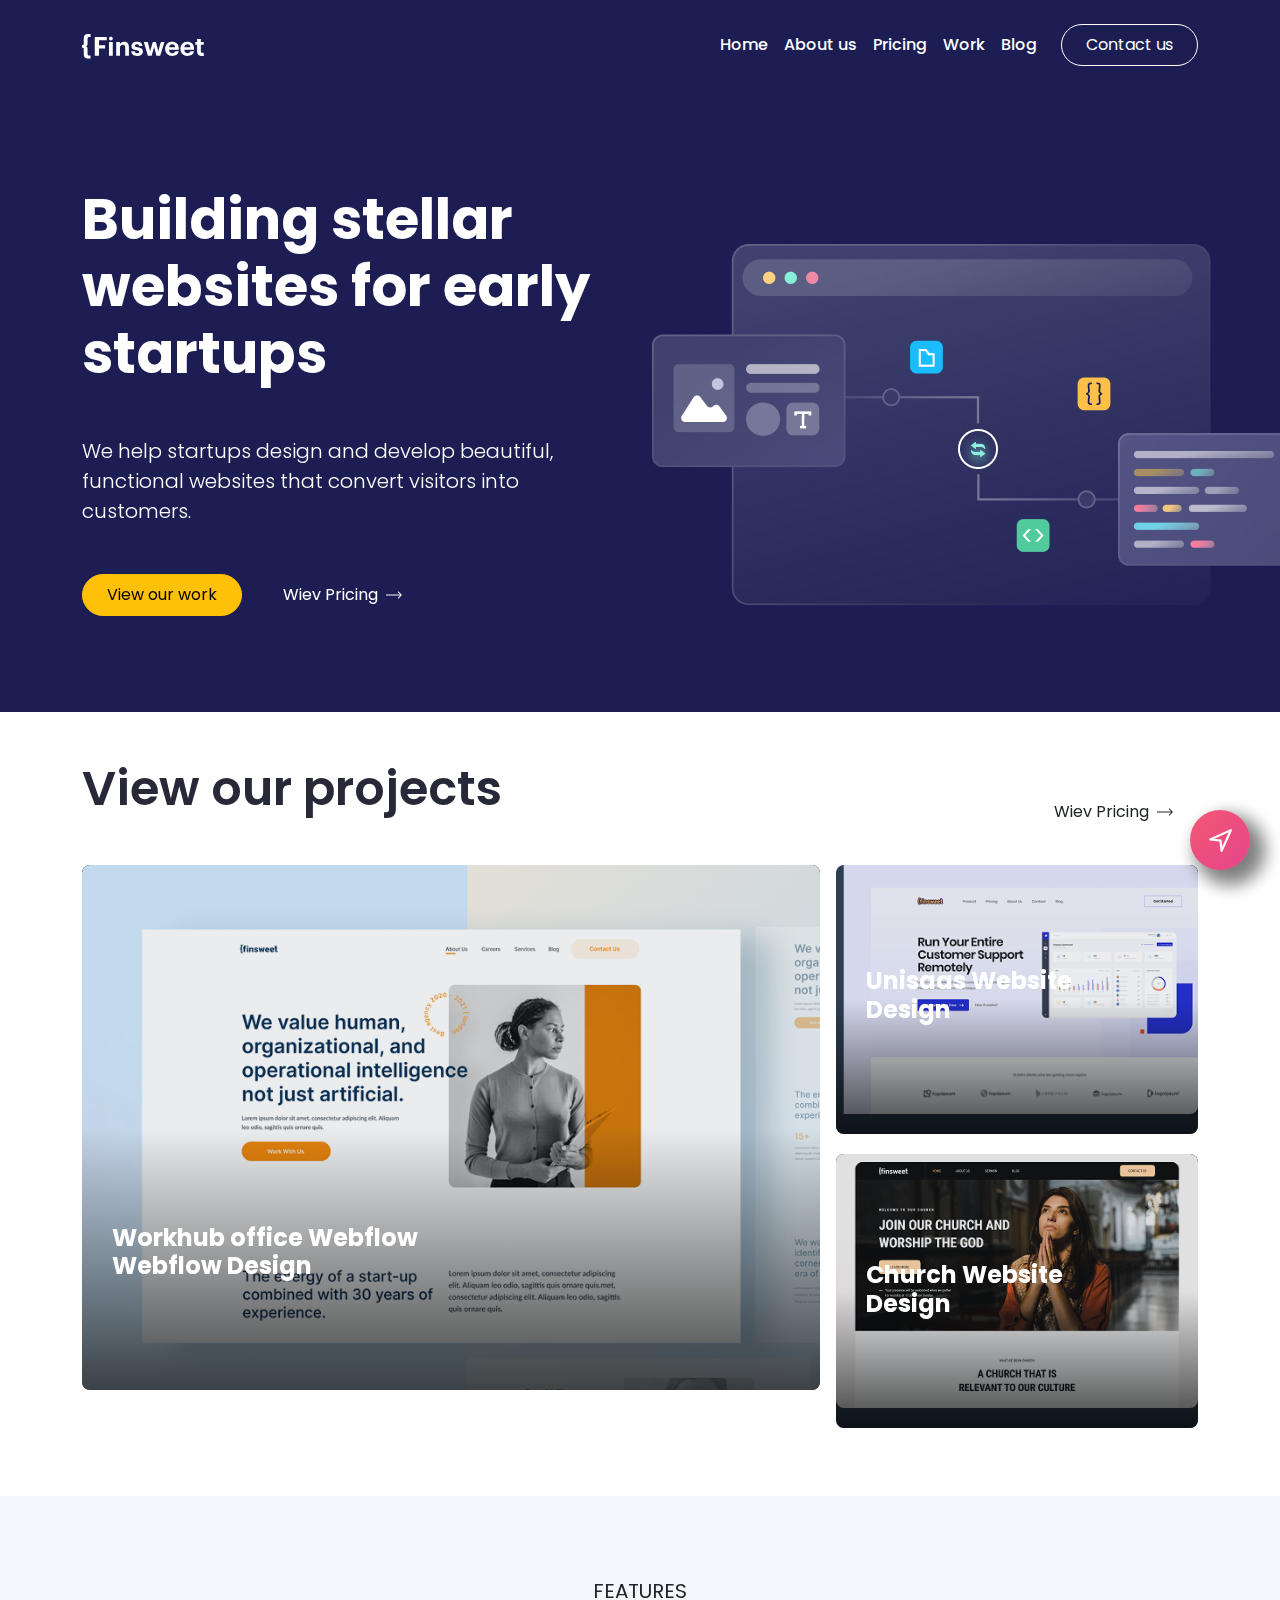
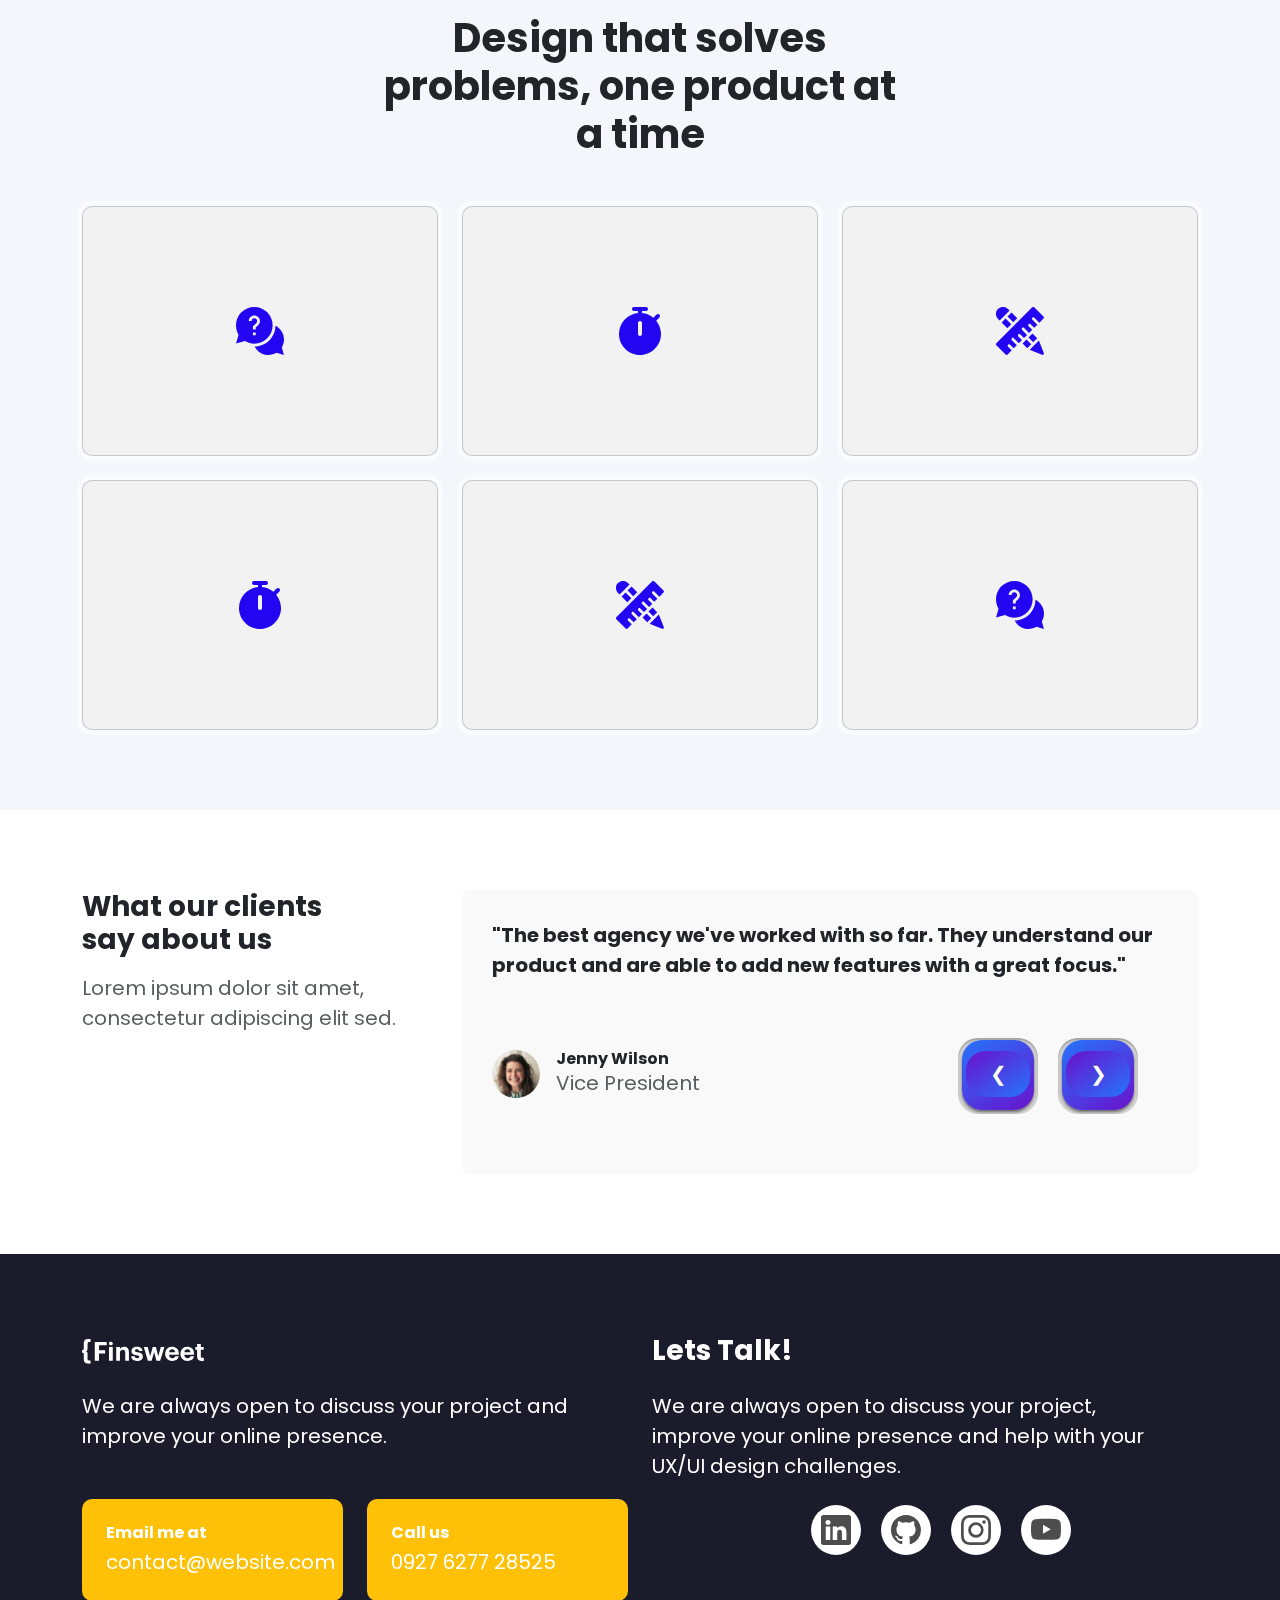
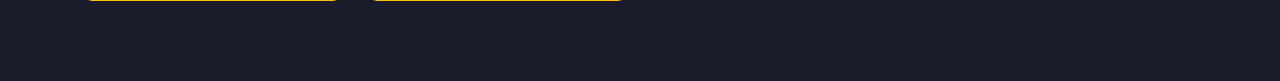
==== index.html @ ecbb64ad "bootstrap" ====
<!DOCTYPE html>
<html lang="en">

<head>
    <meta charset="UTF-8">
    <meta name="viewport" content="width=device-width, initial-scale=1.0">
    <title>Home</title>
    <link href="https://cdn.jsdelivr.net/npm/bootstrap@5.3.3/dist/css/bootstrap.min.css" rel="stylesheet"
        integrity="sha384-QWTKZyjpPEjISv5WaRU9OFeRpok6YctnYmDr5pNlyT2bRjXh0JMhjY6hW+ALEwIH" crossorigin="anonymous">
    <link rel="stylesheet" href="./css/style.css">

</head>

<body>

    <div id="loading">
        <div class="spider center">
            <div class="rope center">
                <div class="legs center">
                    <div class="boot-l"></div>
                    <div class="boot-r"></div>
                </div>
                <div class="costume center">
                    <div class="spider">
                        <div class="s1 center"></div>
                        <div class="s2 center"></div>
                        <div class="s3"></div>
                        <div class="s4"></div>
                    </div>
                    <div class="belt center"></div>
                    <div class="hand-r"></div>
                    <div class="hand-l"></div>
                    <div class="neck center"></div>
                    <div class="mask center">
                        <div class="eye-l"></div>
                        <div class="eye-r"></div>
                    </div>
                    <div class="cover center"></div>
                </div>
            </div>
        </div>
    </div>


    <div class="sticky-menu-container">
        <div class="inner-menu closed">
            <ul class="menu-list">
                <li class="menu-item">
                    <span class="item-icon">
                        <svg version="1.1" id="Layer_1" xmlns="http://www.w3.org/2000/svg"
                            xmlns:xlink="http://www.w3.org/1999/xlink" x="0px" y="0px" viewBox="0 0 92 92"
                            enable-background="new 0 0 92 92" xml:space="preserve">
                            <path id="XMLID_1160_" d="M46,27c-12.6,0-22.9,10.4-22.9,23.2c0,12.8,10.3,23.2,22.9,23.2s22.9-10.4,22.9-23.2
      C68.9,37.4,58.6,27,46,27z M46,65.5c-8.2,0-14.9-6.8-14.9-15.2S37.8,35,46,35s14.9,6.8,14.9,15.2S54.2,65.5,46,65.5z M57.1,51.2
      c-0.2,1.8-1.7,3-3.5,3c-0.2,0-0.3,0-0.5,0c-1.9-0.3-3.3-2-3-3.9c0.4-2.9-3-4.5-3.2-4.6c-1.7-0.8-2.5-2.9-1.7-4.6
      c0.8-1.7,2.8-2.5,4.6-1.8C53,40.7,58,44.7,57.1,51.2z M49.4,55.6c0.7,0.7,1.2,1.8,1.2,2.8c0,1-0.4,2.1-1.2,2.8
      c-0.8,0.7-1.8,1.2-2.8,1.2s-2.1-0.4-2.8-1.2c-0.7-0.8-1.2-1.8-1.2-2.8c0-1.1,0.4-2.1,1.2-2.8c0.8-0.8,1.8-1.2,2.8-1.2
      S48.7,54.8,49.4,55.6z M88,26H72.6l-4.3-16c-0.5-1.7-2.1-3-3.9-3H27.5c-1.8,0-3.4,1.3-3.9,3l-4.3,16H4c-2.2,0-4,1.7-4,3.9V81
      c0,2.2,1.8,4,4,4h84c2.2,0,4-1.8,4-4V29.9C92,27.7,90.2,26,88,26z M84,77H8V34h14.4c1.8,0,3.4-1.3,3.9-3l4.3-16h30.8l4.3,16
      c0.5,1.7,2.1,3,3.9,3H84V77z" />
                        </svg>
                    </span>
                    <span class="item-text">photo</span>
                </li>
                <li class="menu-item">
                    <span class="item-icon">
                        <svg version="1.1" id="Layer_1" xmlns="http://www.w3.org/2000/svg"
                            xmlns:xlink="http://www.w3.org/1999/xlink" x="0px" y="0px" width="92px" height="92px"
                            viewBox="0 0 92 92" enable-background="new 0 0 92 92" xml:space="preserve">
                            <path id="XMLID_1960_" d="M76,2H16c-2.2,0-4,1.8-4,4v80c0,2.2,1.8,4,4,4h60c2.2,0,4-1.8,4-4V6C80,3.8,78.2,2,76,2z M72,82H20V10h52
      V82z M28.5,65c0-2.2,1.8-4,4-4h27c2.2,0,4,1.8,4,4s-1.8,4-4,4h-27C30.3,69,28.5,67.2,28.5,65z M29.1,46c0-2.2,1.8-4,4-4h26.3
      c2.2,0,4,1.8,4,4s-1.8,4-4,4H33.1C30.9,50,29.1,48.2,29.1,46z M29.1,27c0-2.2,1.8-4,4-4h26.3c2.2,0,4,1.8,4,4s-1.8,4-4,4H33.1
      C30.9,31,29.1,29.2,29.1,27z" />
                        </svg>
                    </span>
                    <span class="item-text">files</span>
                </li>
                <li class="menu-item">
                    <span class="item-icon"><svg version="1.1" id="Layer_1" xmlns="http://www.w3.org/2000/svg"
                            xmlns:xlink="http://www.w3.org/1999/xlink" x="0px" y="0px" width="92px" height="92px"
                            viewBox="0 0 92 92" enable-background="new 0 0 92 92" xml:space="preserve">
                            <path id="XMLID_57_" d="M68.3,88c0,2.2-1.8,4-4.1,4H27.6c-2.3,0-4.1-1.8-4.1-4s1.8-4,4.1-4h14.8l0-6.8c0-1.9,1.6-3.5,3.6-3.5
      c2,0,3.6,1.6,3.6,3.5l0,6.8h14.7C66.5,84,68.3,85.8,68.3,88z M67.4,29C67.4,29,67.4,29,67.4,29c-2,0-3.6,1.6-3.6,3.5l0,26
      c0,1.5-0.6,2.9-1.6,3.9c-1,1-2.3,1.6-3.7,1.6c0,0,0,0,0,0l-25,0c-1.4,0-2.7-0.6-3.7-1.6c-1-1.1-1.6-2.4-1.6-3.9l0-26
      c0-1.9-1.6-3.5-3.6-3.5c0,0,0,0,0,0c-2,0-3.6,1.6-3.6,3.5l0,26c0,3.3,1.3,6.5,3.6,8.8c2.4,2.4,5.5,3.7,8.9,3.7l25,0c0,0,0,0,0,0
      c3.4,0,6.5-1.3,8.9-3.7c2.3-2.4,3.6-5.5,3.6-8.8l0-26C71,30.6,69.4,29,67.4,29z M35.2,56.3c-1.4-1.7-2.2-3.7-2.2-5.7l0-41.7
      c0-2,0.8-4.1,2.3-5.8C36.9,1.1,39,0,41.1,0c0,0,0,0,0,0h9.7C55.4,0,59,4.8,59,8.8l0,41.6c0,4-3.6,8.6-8.1,8.6c0,0,0,0,0,0l-9.7,0.2
      C39,59.2,36.8,58.2,35.2,56.3z M41.1,50.6c0,0.2,0.3,0.6,0.5,0.8l8.7,0c0.2-0.2,0.5-0.6,0.5-0.9l0-41.7c0-0.2-0.3-0.6-0.5-0.8
      l-8.7,0c-0.2,0.2-0.5,0.7-0.5,0.9L41.1,50.6z" />
                        </svg>

                    </span>
                    <span class="item-text">record</span>
                </li>
                <li class="menu-item">
                    <span class="item-icon">
                        <svg version="1.1" id="Layer_1" xmlns="http://www.w3.org/2000/svg"
                            xmlns:xlink="http://www.w3.org/1999/xlink" x="0px" y="0px" width="92px" height="92px"
                            viewBox="0 0 92 92" enable-background="new 0 0 92 92" xml:space="preserve">
                            <path id="XMLID_1284_" d="M88,6H4c-2.2,0-4,1.8-4,4v51.1C0,63.3,1.8,65,4,65h47v17c0,1.7,1.3,3.2,2.8,3.8c0.5,0.2,1,0.2,1.5,0.2
      c1.2,0,2.3-0.5,3.1-1.4L75,65h13c2.2,0,4-1.7,4-3.9V10C92,7.8,90.2,6,88,6z M84,57H73.2c-1.2,0-2.5,0.6-3.3,1.4L59,71.1v-10
      c0-2.2-1.4-4.1-3.6-4.1H8V14h76V57z M18.6,28c0-2.2,1.8-4,4-4h29c2.2,0,4,1.8,4,4s-1.8,4-4,4h-29C20.4,32,18.6,30.2,18.6,28z
       M62.5,31.1c-0.7-0.7-1.2-1.8-1.2-2.8c0-1.1,0.4-2.1,1.2-2.8c0.8-0.8,1.8-1.2,2.8-1.2c1.1,0,2.1,0.4,2.8,1.2
      c0.7,0.7,1.2,1.8,1.2,2.8c0,1.1-0.4,2.1-1.2,2.8c-0.8,0.8-1.8,1.2-2.8,1.2C64.3,32.2,63.3,31.8,62.5,31.1z" />
                        </svg>
                    </span>
                    <a style="text-decoration: none;" class="item-text" href="#back-top">Back top</a>
                </li>
            </ul>
        </div>
        <div class="outer-button">
            <div class="icon-container">
                <svg version="1.1" id="Layer_1" xmlns="http://www.w3.org/2000/svg"
                    xmlns:xlink="http://www.w3.org/1999/xlink" x="0px" y="0px" viewBox="0 0 92 92"
                    enable-background="new 0 0 92 92" xml:space="preserve" class="close-icon">
                    <path id="XMLID_732_" d="M70.7,64.3c1.8,1.8,1.8,4.6,0,6.4c-0.9,0.9-2,1.3-3.2,1.3c-1.2,0-2.3-0.4-3.2-1.3L46,52.4L27.7,70.7
      c-0.9,0.9-2,1.3-3.2,1.3s-2.3-0.4-3.2-1.3c-1.8-1.8-1.8-4.6,0-6.4L39.6,46L21.3,27.7c-1.8-1.8-1.8-4.6,0-6.4c1.8-1.8,4.6-1.8,6.4,0
      L46,39.6l18.3-18.3c1.8-1.8,4.6-1.8,6.4,0c1.8,1.8,1.8,4.6,0,6.4L52.4,46L70.7,64.3z" />
                </svg>
                <svg version="1.1" id="Layer_1" xmlns="http://www.w3.org/2000/svg"
                    xmlns:xlink="http://www.w3.org/1999/xlink" x="0px" y="0px" viewBox="0 0 92 92"
                    enable-background="new 0 0 92 92" xml:space="preserve" class="arrow-icon">
                    <path id="XMLID_507_" d="M49.9,88c-0.2,0-0.4,0-0.6-0.1c-1.8-0.3-3.2-1.7-3.3-3.5l-3.5-34.8L7.6,46.1c-1.8-0.2-3.3-1.6-3.5-3.3
      c-0.3-1.8,0.7-3.5,2.3-4.3l76-34.1c1.5-0.7,3.3-0.4,4.5,0.8c1.2,1.2,1.5,3,0.8,4.5l-34.1,76C52.9,87.1,51.4,88,49.9,88z M23.3,39.7
      L46.4,42c1.9,0.2,3.4,1.7,3.6,3.6l2.4,23.1L76,16L23.3,39.7z" />
                </svg>
            </div>
        </div>
    </div>




    <nav id="back-top" class="navbar navbar-expand-lg py-4" style="background-color: #1C1E53 !important;">
        <div class="container d-flex justify-content-between align-items-center">

            <a class="navbar-brand" href="#">
                <img src="./imgs/logo.svg" alt="">
            </a>


            <button class="navbar-toggler bg-white" type="button" data-bs-toggle="offcanvas"
                data-bs-target="#offcanvasNavbar" aria-controls="offcanvasNavbar">
                <span class="navbar-toggler-icon"></span>
            </button>


            <div class="collapse navbar-collapse justify-content-end align-items-center d-none d-lg-flex">
                <ul class="navbar-nav me-3 mb-2 mb-lg-0  fonts">
                    <li class="nav-item">
                        <a class="nav-link active text-white" aria-current="page" href="#">Home</a>
                    </li>
                    <li class="nav-item">
                        <a class="nav-link text-white " href="#">About us</a>

                    </li>
                    <li class="nav-item">
                        <a class="nav-link text-white" href="#">Pricing</a>
                    </li>
                    <li class="nav-item">
                        <a class="nav-link text-white" aria-disabled="true">Work</a>
                    </li>
                    <li class="nav-item">
                        <a class="nav-link text-white" aria-disabled="true">Blog</a>
                    </li>
                </ul>
                <button class="btn btn-outline-success px-4 py-2 text-white border-white" style="border-radius: 50px;"
                    type="button">Contact us</button>
            </div>
        </div>
    </nav>

    <div class="offcanvas offcanvas-start text-bg-dark" tabindex="-1" id="offcanvasNavbar"
        aria-labelledby="offcanvasNavbarLabel">
        <div class="offcanvas-header">
            <h5 class="offcanvas-title" id="offcanvasNavbarLabel">Menu</h5>
            <button type="button" class="btn-close btn-close-white" data-bs-dismiss="offcanvas"
                aria-label="Close"></button>
        </div>
        <div class="offcanvas-body">
            <ul class="navbar-nav justify-content-end flex-grow-1 pe-3">
                <li class="nav-item">
                    <a class="nav-link active text-white" aria-current="page" href="#">Home</a>
                </li>
                <li class="nav-item">
                    <a class="nav-link text-white" href="#">Link</a>
                </li>
                <li class="nav-item">
                    <a class="nav-link text-white" href="#">Dropdown</a>
                </li>
                <li class="nav-item">
                    <a class="nav-link text-white" aria-disabled="true">Disabled</a>
                </li>
            </ul>
            <button class="btn btn-outline-success mt-3 px-4 py-2 text-white border-white w-100"
                style="border-radius: 50px;" type="button">Contact us</button>
        </div>
    </div>


    <section class="bg-dark-custom text-white py-5 back ">
        <div class="container py-5">
            <div class="row align-items-center flex-wrap  ">
                <div class="col-lg-6">
                    <h1 class="display-4 fw-bold mb-5 ">Building stellar websites for early startups</h1>
                    <p class="lead mb-5">We help startups design and develop beautiful, functional websites that convert
                        visitors into customers.</p>
                    <div class="d-flex gap-3">
                        <button class="btn btn-warning px-4 py-2 rounded-pill ">View our work</button>
                        <button
                            class="btn text-white px-4 py-2 d-flex gap-2 rounded-pill icon-link icon-link-hover">Wiev
                            Pricing <img class="bi" src="./imgs/arrow.svg" alt=""></button>
                    </div>
                </div>
                <div class="col-lg-6 d-flex justify-content-end gy-5 d-sm-none d-md-inline res">
                    <img class="d-none d-sm-inline " src="./imgs/big.png" alt="">
                </div>

            </div>
        </div>
    </section>

    <section class="py-5">
        <div class="container">
            <div class="d-flex justify-content-between">

                <h2 class="mb-5 " style="font-size: 48px; font-weight: 600; color: #282938;">View our projects</h2>
                <button style="color: #282938;"" class=" btn text-dark px-4 py-1 d-flex gap-2 rounded-pill icon-link
                    icon-link-hover">Wiev
                    Pricing <img class="bi" src="./imgs/dark-arrow.svg" alt=""></button>
            </div>



            <div class="portfolio-container">
                <div>
                    <div class="d-flex">
                        <div class="hover-1 d-none d-sm-none d-xl-inline pe-3">
                            <div class="img-wrapper ">
                                <img style="max-width: 843px;" src="./imgs/h-1.png" alt="">
                                <div class="hover-content">
                                    <h3>Workhub office Webflow<br>Webflow Design</h3>
                                    <p>Euismod faucibus turpis eu gravida mi. Pellentesque et velit aliquam</p>
                                    <a href="#" class="view-link">View project</a>
                                </div>
                            </div>
                        </div>

                        <div class="hover-2">
                            <div class="img-wrapper">
                                <img src="./imgs/h-2.png" alt="">
                                <div class="hover-content">
                                    <h3>Unisaas Website<br>Design</h3>
                                    <p>Euismod faucibus turpis eu gravida mi.</p>
                                    <a href="#" class="view-link">View portfolio</a>
                                </div>
                            </div>

                            <div class="img-wrapper">
                                <img src="./imgs/h-3.png" alt="">
                                <div class="hover-content">
                                    <h3>Church Website<br>Design</h3>
                                    <p>Euismod faucibus turpis eu gravida mi.</p>
                                    <a href="#" class="view-link">View project</a>
                                </div>
                            </div>
                        </div>
                    </div>
                </div>
            </div>

        </div>
    </section>

    <section class="features-section">
        <div class="container">
            <div class="text-center mb-5">
                <p class="text-uppercase mb-2">Features</p>
                <h2 class="display-6 fw-bold mb-4">Design that solves<br>problems, one product at<br>a time</h2>
            </div>

            <div class="row g-4 ">

                <div class="col-md-4">
                    <div class="card">
                        <img src="./imgs/message.svg" alt="">

                        <div class="card__content">
                            <p class="card__title">Use Clients First</p>
                            <p class="card__description">Euismod faucibus turpis eu gravida mi. Pellentesque et velit
                                aliquam sed faucib turpis eu gravida mi. Pellentesque et
                                velit aliquam sed mi.</p>
                        </div>
                    </div>

                </div>

                <div class="col-md-4">
                    <div class="card">
                        <img src="./imgs/clock.svg" alt="">

                        <div class="card__content">
                            <p class="card__title">Use Clients First</p>
                            <p class="card__description">Euismod faucibus turpis eu gravida mi. Pellentesque et velit
                                aliquam sed faucib turpis eu gravida mi. Pellentesque et
                                velit aliquam sed mi.</p>
                        </div>
                    </div>
                </div>

                <div class="col-md-4">
                    <div class="card">
                        <img src="./imgs/pen.svg" alt="">

                        <div class="card__content">
                            <p class="card__title">Use Clients First</p>
                            <p class="card__description">Euismod faucibus turpis eu gravida mi. Pellentesque et velit
                                aliquam sed faucib turpis eu gravida mi. Pellentesque et
                                velit aliquam sed mi.</p>
                        </div>
                    </div>
                </div>

                <div class="col-md-4">
                    <div class="card">
                        <img src="./imgs/clock.svg" alt="">

                        <div class="card__content">
                            <p class="card__title">Use Clients First</p>
                            <p class="card__description">Euismod faucibus turpis eu gravida mi. Pellentesque et velit
                                aliquam sed faucib turpis eu gravida mi. Pellentesque et
                                velit aliquam sed mi.</p>
                        </div>
                    </div>
                </div>

                <div class="col-md-4">
                    <div class="card">
                        <img src="./imgs/pen.svg" alt="">

                        <div class="card__content">
                            <p class="card__title">Use Clients First</p>
                            <p class="card__description">Euismod faucibus turpis eu gravida mi. Pellentesque et velit
                                aliquam sed faucib turpis eu gravida mi. Pellentesque et
                                velit aliquam sed mi.</p>
                        </div>
                    </div>
                </div>

                <div class="col-md-4">
                    <div class="card">
                        <img src="./imgs/message.svg" alt="">

                        <div class="card__content">
                            <p class="card__title">Use Clients First</p>
                            <p class="card__description">Euismod faucibus turpis eu gravida mi. Pellentesque et velit
                                aliquam sed faucib turpis eu gravida mi. Pellentesque et
                                velit aliquam sed mi.</p>
                        </div>
                    </div>
                </div>
            </div>
        </div>
    </section>

    <section class="testimonial-section">
        <div class="container">
            <div class="row">
                <div class="col-lg-4">
                    <h3 class="fw-bold mb-3">What our clients<br>say about us</h3>
                    <p class="text-muted">Lorem ipsum dolor sit amet, consectetur adipiscing elit sed.</p>
                </div>

                <div class="col-lg-8">
                    <div class="testimonial-card">
                        <p class="fs-5 fw-bold mb-4">"The best agency we've worked with so far. They understand our
                            product
                            and are able to add new features with a great focus."</p>

                        <div class="d-flex justify-content-between align-items-center">
                            <div class="d-flex align-items-center">
                                <div class="avatar">
                                    <img src="./imgs/girl.svg" alt="Jenny Wilson" class="img-fluid">
                                </div>
                                <div>
                                    <h6 class="fw-bold mb-0">Jenny Wilson</h6>
                                    <p class="text-muted mb-0">Vice President</p>
                                </div>
                            </div>

                            <div class="button-container">
                                <button class="button-3d">
                                    <div class="button-top">
                                        <span class="material-icons">❮</span>
                                    </div>
                                    <div class="button-bottom"></div>
                                    <div class="button-base"></div>
                                </button>
                                <button class="button-3d">
                                    <div class="button-top">
                                        <span class="material-icons">❯</span>
                                    </div>
                                    <div class="button-bottom"></div>
                                    <div class="button-base"></div>
                                </button>
                            </div>

                            <!-- <div class="d-flex">
                                <div class="testimonial-nav me-2">
                                    <img style="transform: rotate(180deg);" src="./imgs/arrow.svg" alt="">
                                </div>
                                <div class="testimonial-nav">
                                    <img src="./imgs/arrow.svg" alt="">
                                </div>
                            </div> -->
                        </div>
                    </div>
                </div>
            </div>
        </div>
    </section>


    <footer class="footer-section">
        <div class="container">
            <div class="row">
                <div class="col-lg-6 mb-5 mb-lg-0">
                    <h3 class="fw-bold mb-4"><img src="./imgs/logo.svg" alt=""></h3>
                    <p class="mb-4">We are always open to discuss your project and<br>improve your online presence.</p>

                    <div class="row mt-5">
                        <div class="col-md-6 mb-4 mb-md-0 ">
                            <div class="p-4 bg-warning " style="border-radius: 10px;">
                                <h6 class="fw-bold mb-1">Email me at</h6>
                                <p class="mb-0">contact@website.com</p>
                            </div>
                        </div>
                        <div class="col-md-6">
                            <div class="p-4 bg-warning" style="border-radius: 10px;">
                                <h6 class="fw-bold mb-1">Call us</h6>
                                <p class="mb-0">0927 6277 28525</p>
                            </div>
                        </div>
                    </div>
                </div>

                <div class="col-lg-6">
                    <h3 class="fw-bold mb-4">Lets Talk!</h3>
                    <p class="mb-4">We are always open to discuss your project,<br>improve your online presence and help
                        with your<br>UX/UI design challenges.</p>


                    <!-- From Uiverse.io by wilsondesouza -->
                    <ul class="example-2">
                        <li class="icon-content">
                            <a href="https://linkedin.com/" aria-label="LinkedIn" data-social="linkedin">
                                <div class="filled"></div>
                                <svg xmlns="http://www.w3.org/2000/svg" width="16" height="16" fill="currentColor"
                                    class="bi bi-linkedin" viewBox="0 0 16 16" xml:space="preserve">
                                    <path
                                        d="M0 1.146C0 .513.526 0 1.175 0h13.65C15.474 0 16 .513 16 1.146v13.708c0 .633-.526 1.146-1.175 1.146H1.175C.526 16 0 15.487 0 14.854zm4.943 12.248V6.169H2.542v7.225zm-1.2-8.212c.837 0 1.358-.554 1.358-1.248-.015-.709-.52-1.248-1.342-1.248S2.4 3.226 2.4 3.934c0 .694.521 1.248 1.327 1.248zm4.908 8.212V9.359c0-.216.016-.432.08-.586.173-.431.568-.878 1.232-.878.869 0 1.216.662 1.216 1.634v3.865h2.401V9.25c0-2.22-1.184-3.252-2.764-3.252-1.274 0-1.845.7-2.165 1.193v.025h-.016l.016-.025V6.169h-2.4c.03.678 0 7.225 0 7.225z"
                                        fill="currentColor"></path>
                                </svg>
                            </a>
                            <div class="tooltip">LinkedIn</div>
                        </li>
                        <li class="icon-content">
                            <a href="https://www.github.com/" aria-label="GitHub" data-social="github">
                                <div class="filled"></div>
                                <svg xmlns="http://www.w3.org/2000/svg" width="16" height="16" fill="currentColor"
                                    class="bi bi-github" viewBox="0 0 16 16" xml:space="preserve">
                                    <path
                                        d="M8 0C3.58 0 0 3.58 0 8c0 3.54 2.29 6.53 5.47 7.59.4.07.55-.17.55-.38 0-.19-.01-.82-.01-1.49-2.01.37-2.53-.49-2.69-.94-.09-.23-.48-.94-.82-1.13-.28-.15-.68-.52-.01-.53.63-.01 1.08.58 1.23.82.72 1.21 1.87.87 2.33.66.07-.52.28-.87.51-1.07-1.78-.2-3.64-.89-3.64-3.95 0-.87.31-1.59.82-2.15-.08-.2-.36-1.02.08-2.12 0 0 .67-.21 2.2.82.64-.18 1.32-.27 2-.27s1.36.09 2 .27c1.53-1.04 2.2-.82 2.2-.82.44 1.1.16 1.92.08 2.12.51.56.82 1.27.82 2.15 0 3.07-1.87 3.75-3.65 3.95.29.25.54.73.54 1.48 0 1.07-.01 1.93-.01 2.2 0 .21.15.46.55.38A8.01 8.01 0 0 0 16 8c0-4.42-3.58-8-8-8"
                                        fill="currentColor"></path>
                                </svg>
                            </a>
                            <div class="tooltip">GitHub</div>
                        </li>
                        <li class="icon-content">
                            <a href="https://www.instagram.com/" aria-label="Instagram" data-social="instagram">
                                <div class="filled"></div>
                                <svg xmlns="http://www.w3.org/2000/svg" width="16" height="16" fill="currentColor"
                                    class="bi bi-instagram" viewBox="0 0 16 16" xml:space="preserve">
                                    <path
                                        d="M8 0C5.829 0 5.556.01 4.703.048 3.85.088 3.269.222 2.76.42a3.9 3.9 0 0 0-1.417.923A3.9 3.9 0 0 0 .42 2.76C.222 3.268.087 3.85.048 4.7.01 5.555 0 5.827 0 8.001c0 2.172.01 2.444.048 3.297.04.852.174 1.433.372 1.942.205.526.478.972.923 1.417.444.445.89.719 1.416.923.51.198 1.09.333 1.942.372C5.555 15.99 5.827 16 8 16s2.444-.01 3.298-.048c.851-.04 1.434-.174 1.943-.372a3.9 3.9 0 0 0 1.416-.923c.445-.445.718-.891.923-1.417.197-.509.332-1.09.372-1.942C15.99 10.445 16 10.173 16 8s-.01-2.445-.048-3.299c-.04-.851-.175-1.433-.372-1.941a3.9 3.9 0 0 0-.923-1.417A3.9 3.9 0 0 0 13.24.42c-.51-.198-1.092-.333-1.943-.372C10.443.01 10.172 0 7.998 0zm-.717 1.442h.718c2.136 0 2.389.007 3.232.046.78.035 1.204.166 1.486.275.373.145.64.319.92.599s.453.546.598.92c.11.281.24.705.275 1.485.039.843.047 1.096.047 3.231s-.008 2.389-.047 3.232c-.035.78-.166 1.203-.275 1.485a2.5 2.5 0 0 1-.599.919c-.28.28-.546.453-.92.598-.28.11-.704.24-1.485.276-.843.038-1.096.047-3.232.047s-2.39-.009-3.233-.047c-.78-.036-1.203-.166-1.485-.276a2.5 2.5 0 0 1-.92-.598 2.5 2.5 0 0 1-.6-.92c-.109-.281-.24-.705-.275-1.485-.038-.843-.046-1.096-.046-3.233s.008-2.388.046-3.231c.036-.78.166-1.204.276-1.486.145-.373.319-.64.599-.92s.546-.453.92-.598c.282-.11.705-.24 1.485-.276.738-.034 1.024-.044 2.515-.045zm4.988 1.328a.96.96 0 1 0 0 1.92.96.96 0 0 0 0-1.92m-4.27 1.122a4.109 4.109 0 1 0 0 8.217 4.109 4.109 0 0 0 0-8.217m0 1.441a2.667 2.667 0 1 1 0 5.334 2.667 2.667 0 0 1 0-5.334"
                                        fill="currentColor"></path>
                                </svg>
                            </a>
                            <div class="tooltip">Instagram</div>
                        </li>
                        <li class="icon-content">
                            <a href="https://youtube.com/" aria-label="Youtube" data-social="youtube">
                                <div class="filled"></div>
                                <svg xmlns="http://www.w3.org/2000/svg" width="16" height="16" fill="currentColor"
                                    class="bi bi-youtube" viewBox="0 0 16 16" xml:space="preserve">
                                    <path
                                        d="M8.051 1.999h.089c.822.003 4.987.033 6.11.335a2.01 2.01 0 0 1 1.415 1.42c.101.38.172.883.22 1.402l.01.104.022.26.008.104c.065.914.073 1.77.074 1.957v.075c-.001.194-.01 1.108-.082 2.06l-.008.105-.009.104c-.05.572-.124 1.14-.235 1.558a2.01 2.01 0 0 1-1.415 1.42c-1.16.312-5.569.334-6.18.335h-.142c-.309 0-1.587-.006-2.927-.052l-.17-.006-.087-.004-.171-.007-.171-.007c-1.11-.049-2.167-.128-2.654-.26a2.01 2.01 0 0 1-1.415-1.419c-.111-.417-.185-.986-.235-1.558L.09 9.82l-.008-.104A31 31 0 0 1 0 7.68v-.123c.002-.215.01-.958.064-1.778l.007-.103.003-.052.008-.104.022-.26.01-.104c.048-.519.119-1.023.22-1.402a2.01 2.01 0 0 1 1.415-1.42c.487-.13 1.544-.21 2.654-.26l.17-.007.172-.006.086-.003.171-.007A100 100 0 0 1 7.858 2zM6.4 5.209v4.818l4.157-2.408z"
                                        fill="currentColor"></path>
                                </svg>
                            </a>
                            <div class="tooltip">Youtube</div>
                        </li>
                    </ul>

                    <!-- <div class="d-flex mb-5">
                        <a href="#" class="social-icon">
                            <i class="bi bi-facebook"></i>
                        </a>
                        <a href="#" class="social-icon">
                            <i class="bi bi-twitter"></i>
                        </a>
                        <a href="#" class="social-icon">
                            <i class="bi bi-instagram"></i>
                        </a>
                        <a href="#" class="social-icon">
                            <i class="bi bi-linkedin"></i>
                        </a>
                    </div> -->

                </div>
            </div>
        </div>
    </footer>



    <script src="https://cdn.jsdelivr.net/npm/bootstrap@5.3.3/dist/js/bootstrap.bundle.min.js"
        integrity="sha384-YvpcrYf0tY3lHB60NNkmXc5s9fDVZLESaAA55NDzOxhy9GkcIdslK1eN7N6jIeHz"
        crossorigin="anonymous"></script>
    <script src="./js/script.js"></script>
</body>

</html>
---- css/style.css ----
@import url("https://fonts.googleapis.com/css2?family=Poppins:ital,wght@0,100;0,200;0,300;0,400;0,500;0,600;0,700;0,800;0,900;1,100;1,200;1,300;1,400;1,500;1,600;1,700;1,800;1,900&display=swap");

* {
  margin: 0;
  padding: 0;
}

*,
*::before,
*::after {
  box-sizing: border-box;
}
html,
body {
  font-family: "Poppins", sans-serif;
}
.fonts {
  font-weight: 500;
  font-size: 16px;
  color: #BBBBCB;
}

.back {
  background-color: #1c1e53 !important;
}
.res {
  max-width: 640px !important;
}

.features-section {
  background-color: #f4f6fc;
  padding: 80px 0;
}

.feature-card {
  background-color: white;
  border-radius: 8px;
  padding: 32px;
  height: 100%;
  transition: all 0.3s ease;
}

.feature-card:hover {
  box-shadow: 0 10px 30px rgba(0, 0, 0, 0.1);
}

.feature-icon {
  width: 32px;
  height: 32px;
  display: flex;
  align-items: center;
  justify-content: center;
  border-radius: 50%;
  margin-bottom: 24px;
}

.icon-purple {
  background-color: #5d5fef;
  color: white;
}

.icon-blue {
  background-color: #2405f2;
  color: white;
}

.testimonial-section {
  padding: 80px 0;
}

.testimonial-card {
  padding: 40px 0;
}

.testimonial-nav {
  width: 48px;
  height: 48px;
  border-radius: 50%;
  background-color: #5d5fef;
  color: white;
  display: flex;
  align-items: center;
  justify-content: center;
  cursor: pointer;
}

.avatar {
  width: 48px;
  height: 48px;
  border-radius: 50%;
  overflow: hidden;
  margin-right: 16px;
}

.footer-section {
  background-color: #1b1c2b;
  color: white;
  padding: 80px 0;
}

.social-icon {
  width: 32px;
  height: 32px;
  border-radius: 50%;
  background-color: rgba(255, 255, 255, 0.1);
  display: flex;
  align-items: center;
  justify-content: center;
  margin-right: 8px;
}

.contact-btn {
  background-color: #FCD980;
  color: #1b1c2b;
  border: none;
  padding: 12px 24px;
  border-radius: 4px;
  font-weight: 500;
}

.email-input {
  background-color: transparent;
  border: 1px solid rgba(255, 255, 255, 0.3);
  color: white;
  padding: 12px 24px;
  border-radius: 4px;
  width: 100%;
}
:root {
  --primary: #5e3bee;
  --dark-bg: #232536;
}

.bg-primary-custom {
  background-color: var(--primary);
}

.bg-dark-custom {
  background-color: var(--dark-bg);
}

.text-primary-custom {
  color: var(--primary);
}

.btn-primary-custom {
  background-color: var(--primary);
  color: white;
  border: none;
  padding: 12px 24px;
  border-radius: 4px;
}

.btn-outline-primary-custom {
  background-color: transparent;
  color: var(--primary);
  border: 1px solid var(--primary);
  padding: 12px 24px;
  border-radius: 4px;
}

.project-card {
  height: 400px;
  background-size: cover;
  background-position: center;
  border-radius: 8px;
  position: relative;
  overflow: hidden;
}

.project-card .overlay {
  position: absolute;
  bottom: 0;
  left: 0;
  padding: 20px;
  color: white;
  background: linear-gradient(transparent, rgba(0, 0, 0, 0.8));
  width: 100%;
}

.stat-card {
  border: 1px solid #e0e0e0;
  border-radius: 8px;
  padding: 20px;
}

.testimonial-card {
  background-color: #f9f9f9;
  border-radius: 8px;
  padding: 30px;
}

.hover-1 img,
.hover-2 img {
  width: 100%;
  border-radius: 8px;
  position: relative;
  transition: all 0.3s ease;
}

.hover-2 img {
  margin-bottom: 20px;
}

.hover-1,
.hover-2 {
  position: relative;
}

.img-wrapper {
  position: relative;
  overflow: hidden;
  border-radius: 8px;
  margin-bottom: 20px;
  background-color: #2c3e50;
}

.img-wrapper img {
  transition: all 0.5s ease;
  opacity: 0.9;
}

.hover-content {
  position: absolute;
  bottom: 0;
  left: 0;
  padding: 30px;
  color: white;
  z-index: 2;
  width: 100%;
}

.hover-content h3 {
  font-size: 24px;
  font-weight: 700;
  margin-bottom: 10px;
}

.hover-content p {
  font-size: 16px;
  margin-bottom: 15px;
  opacity: 0;
  transform: translateY(20px);
  transition: all 0.3s ease;
}

.view-link {
  color: #ffc107;
  text-decoration: none;
  font-weight: 600;
  opacity: 0;
  transform: translateY(20px);
  transition: all 0.3s ease 0.1s;
  display: inline-block;
}

.view-link:hover {
  color: white;
}

.view-link::after {
  content: " →";
  transition: all 0.3s ease;
}

.view-link:hover::after {
  margin-left: 5px;
}

.img-wrapper:hover img {
  transform: scale(1.05);
  opacity: 0.7;
}

.img-wrapper:hover .hover-content p,
.img-wrapper:hover .view-link {
  opacity: 1;
  transform: translateY(0);
}

.img-wrapper::after {
  content: "";
  position: absolute;
  bottom: 0;
  left: 0;
  width: 100%;
  height: 50%;
  background: linear-gradient(to top, rgba(0, 0, 0, 0.7), transparent);
  z-index: 1;
}

.card {
  position: relative;
  max-width: 400px;
  height: 250px;
  background-color: #f2f2f2;
  border-radius: 10px;
  display: flex;
  align-items: center;
  justify-content: center;
  overflow: hidden;
  perspective: 1000px;
  box-shadow: 0 0 0 5px #ffffff80;
  transition: all 0.6s cubic-bezier(0.175, 0.885, 0.32, 1.275);
}

.card img {
  width: 48px;
  fill: #333;
  transition: all 0.6s cubic-bezier(0.175, 0.885, 0.32, 1.275);
}

.card:hover {
  transform: scale(1.05);
  box-shadow: 0 10px 30px rgba(0, 0, 0, 0.1);
}

.card__content {
  position: absolute;
  top: 0;
  left: 0;
  width: 100%;
  height: 100%;
  padding: 20px;
  box-sizing: border-box;
  background-color: #f2f2f2;
  transform: rotateX(-90deg);
  transform-origin: bottom;
  transition: all 0.6s cubic-bezier(0.175, 0.885, 0.32, 1.275);
}

.card:hover .card__content {
  transform: rotateX(0deg);
}

.card__title {
  margin: 0;
  font-size: 24px;
  color: #282938;
  font-weight: 700;
}

.card:hover img {
  scale: 0;
}

.card__description {
  margin: 10px 0 0;
  font-size: 16px;
  color: #282938;
}


.button-container {
  display: flex;
  justify-content: center;
  margin: 20px;
}

.button-3d {
  -webkit-appearance: none;
  appearance: none;
  position: relative;
  border-width: 0;
  padding: 0 8px;
  min-width: 4em;
  min-height: 4em;
  box-sizing: border-box;
  background: transparent;
  font: inherit;
  cursor: pointer;
  margin: 10px;
  border-radius: 20px;
}

.button-top {
  display: flex;
  align-items: center;
  justify-content: center;
  position: relative;
  z-index: 2;
  padding: 8px 16px;
  transform: translateY(0);
  color: #fff;
  background-image: linear-gradient(145deg, #6a11cb, #2575fc);
  text-shadow: 0 -1px rgba(0, 0, 0, 0.25);
  border-radius: 20px;
  transition: transform 0.3s, border-radius 0.3s, background 10s;
}

.button-3d:active .button-top {
  border-radius: 10px 10px 8px 8px / 8px;
  transform: translateY(2px);
  background-image: linear-gradient(145deg, #2575fc, #6a11cb);
}

.button-bottom {
  position: absolute;
  z-index: 1;
  bottom: 4px;
  left: 4px;
  border-radius: 20px;
  padding-top: 6px;
  width: calc(100% - 8px);
  height: calc(100% - 10px);
  background-image: linear-gradient(145deg, #2575fc, #6a11cb);
  box-shadow: 0px 2px 3px 0px rgba(0, 0, 0, 0.5);
  transition: border-radius 0.2s, padding-top 0.2s;
}

.button-base {
  position: absolute;
  z-index: 0;
  top: 4px;
  left: 0;
  border-radius: 20px;
  width: 100%;
  height: calc(100% - 4px);
  background-color: rgba(0, 0, 0, 0.15);
  box-shadow: 0 1px 1px 0 rgba(255, 255, 255, 0.75),
    inset 0 2px 2px rgba(0, 0, 0, 0.25);
  transition: border-radius 0.2s, padding-top 0.2s;
}

.button-3d:active .button-bottom {
  border-radius: 10px 10px 8px 8px / 8px;
  padding-top: 0;
}

.button-3d:active .button-base {
  border-radius: 10px 10px 8px 8px / 8px;
}

ul {
  list-style: none;
}

.example-2 {
  display: flex;
  justify-content: center;
  align-items: center;
}
.example-2 .icon-content {
  margin: 0 10px;
  position: relative;
}
.example-2 .icon-content .tooltip {
  position: absolute;
  top: -30px;
  left: 50%;
  transform: translateX(-50%);
  color: #fff;
  padding: 6px 10px;
  border-radius: 5px;
  opacity: 0;
  visibility: hidden;
  font-size: 14px;
  transition: all 0.3s ease;
}
.example-2 .icon-content:hover .tooltip {
  opacity: 1;
  visibility: visible;
  top: -50px;
}
.example-2 .icon-content a {
  position: relative;
  overflow: hidden;
  display: flex;
  justify-content: center;
  align-items: center;
  width: 50px;
  height: 50px;
  border-radius: 50%;
  color: #4d4d4d;
  background-color: #fff;
  transition: all 0.3s ease-in-out;
}
.example-2 .icon-content a:hover {
  box-shadow: 3px 2px 45px 0px rgb(0 0 0 / 12%);
}
.example-2 .icon-content a svg {
  position: relative;
  z-index: 1;
  width: 30px;
  height: 30px;
}
.example-2 .icon-content a:hover {
  color: white;
}
.example-2 .icon-content a .filled {
  position: absolute;
  top: auto;
  bottom: 0;
  left: 0;
  width: 100%;
  height: 0;
  background-color: #000;
  transition: all 0.3s ease-in-out;
}
.example-2 .icon-content a:hover .filled {
  height: 100%;
}

.example-2 .icon-content a[data-social="linkedin"] .filled,
.example-2 .icon-content a[data-social="linkedin"] ~ .tooltip {
  background-color: #0274b3;
}

.example-2 .icon-content a[data-social="github"] .filled,
.example-2 .icon-content a[data-social="github"] ~ .tooltip {
  background-color: #24262a;
}
.example-2 .icon-content a[data-social="instagram"] .filled,
.example-2 .icon-content a[data-social="instagram"] ~ .tooltip {
  background: linear-gradient(
    45deg,
    #405de6,
    #5b51db,
    #b33ab4,
    #c135b4,
    #e1306c,
    #fd1f1f
  );
}
.example-2 .icon-content a[data-social="youtube"] .filled,
.example-2 .icon-content a[data-social="youtube"] ~ .tooltip {
  background-color: #ff0000;
}

#loading {
  position: fixed;
  top: 0;
  left: 0;
  right: 0;
  bottom: 0;
  display: flex;
  align-items: center;
  justify-content: center;
  z-index: 9999999;
  background-color: rgb(171, 113, 247);
  transition: opacity 0.5s ease-in-out;
}

#loading.loading-none {
  opacity: 0;
  z-index: -1;
  transition: opacity 0.5s ease-in-out;
}

/* From Uiverse.io by TechByElijah */
.center {
  position: absolute;
  transform: translateX(-50%);
  left: 50%;
}

.spider {
  height: 31.25em;
  width: 21.87em;
  margin-top: -325px;
}

.rope {
  height: 13.62em;
  width: 0.15em;
  background-color: #ffffff;
  animation: swing 2s infinite;
}

@keyframes swing {
  50% {
    transform: translateY(-4em);
  }
}

.legs {
  height: 1.12em;
  width: 7.5em;
  background-color: transparent;
  box-shadow: 0 0 0 0.12em #140243, 0 0 0 1.06em #1b1676, 0 0 0 1.18em #140243;
  top: 12.5em;
  border-radius: 3.12em;
}

.boot-l,
.boot-r {
  height: 1.25em;
  width: 2.5em;
  background-color: #e32832;
  position: absolute;
  border: 0.12em solid #140243;
  bottom: 1.12em;
}

.boot-l {
  left: 1em;
}

.boot-r {
  transform: rotateY(180deg);
  left: 3.81em;
}

.boot-l:before,
.boot-r:before {
  content: "";
  position: absolute;
  width: 0;
  height: 0;
  border-bottom: 1.12em solid #140243;
  border-left: 1.18em solid transparent;
  bottom: 1.31em;
  left: 1.46em;
}

.boot-l:after,
.boot-r:after {
  content: "";
  position: absolute;
  width: 0;
  height: 0;
  border-bottom: 1.12em solid #e32832;
  border-left: 1em solid transparent;
  right: 0;
  top: -0.93em;
}

.costume {
  height: 6.25em;
  width: 5.62em;
  background: linear-gradient(
    to right,
    #1b1676 20%,
    #e32832 20%,
    #e32832 80%,
    #1b1676 80%
  );
  border: 0.12em solid #140243;
  top: 14.68em;
}

.spider {
  height: 1.87em;
  width: 0.93em;
  background-color: #140243;
  border-radius: 45%;
  position: absolute;
  transform: translate(-50%, -50%);
  top: calc(50% + 0.93em);
  left: 50%;
}

.s1,
.s3 {
  height: 7.5em;
  width: 2.5em;
  border-radius: 0 0 1.37em 1.37em;
  border-bottom: 0.12em solid #140243;
  position: absolute;
}

.s2,
.s4 {
  height: 7.5em;
  width: 3.12em;
  border-radius: 0 0 1.56em 1.56em;
  border-bottom: 0.12em solid #140243;
  position: absolute;
}

.s1,
.s2,
.s3,
.s4 {
  left: 50%;
}

.s1 {
  bottom: 1.43em;
}

.s2 {
  bottom: 0.93em;
}

.s3,
.s4 {
  transform: translateX(-50%) rotateX(180deg);
}

.s3 {
  top: 1.43em;
}

.s4 {
  top: 0.93em;
}

.belt {
  height: 0.43em;
  width: 5.87em;
  background-color: #e32832;
  border: 0.12em solid #140243;
  top: -0.12em;
}

.hand-r,
.hand-l {
  height: 8.12em;
  background: linear-gradient(
    #e32832 4.6em,
    #140243 4.6em,
    #140243 4.75em,
    #1b1676 4.75em,
    #1b1676 8.12em
  );
  width: 1.12em;
  border: 0.12em solid #140243;
  border-radius: 1.25em;
  position: absolute;
  transform-origin: bottom;
  bottom: -0.12em;
}

.hand-r {
  right: -0.75em;
  transform: rotate(-22deg);
}

.hand-l {
  left: -0.75em;
  transform: rotate(22deg);
}

.neck {
  height: 0.37em;
  width: 1.25em;
  background-color: #e32832;
  bottom: -0.62em;
  border: 0.12em solid #140243;
}

.mask {
  height: 4.65em;
  width: 4.06em;
  background-color: #e32832;
  border-radius: 50% 50% 50% 50% / 54% 54% 46% 46%;
  border: 0.12em solid #140243;
  top: 6.56em;
}

.eye-l,
.eye-r {
  height: 0.68em;
  width: 1.37em;
  background-color: #ffffff;
  border-radius: 1.37em 1.37em 0 0;
  border: 0.12em solid #140243;
  position: absolute;
  top: 2.1em;
}

.eye-l {
  left: 0.3em;
}

.eye-r {
  right: 0.3em;
}

.cover {
  height: 3.12em;
  width: 0.15em;
  background-color: #ffffff;
  bottom: 8.12em;
}

@media screen and (min-width: 600px) {
  .container {
    font-size: 20px;
  }
}


.fab-wrapper {
  z-index: 100;
  position: fixed;
  bottom: 3rem;
  right: 3rem;
}
.fab-checkbox {
  display: none;
}
.fab {
  position: absolute;
  bottom: -1rem;
  right: -1rem;
  width: 4rem;
  height: 4rem;
  background: blue;
  border-radius: 50%;
  background: #126ee2;
  box-shadow: 0px 5px 20px #81a4f1;
  transition: all 0.3s ease;
  z-index: 1;
  border-bottom-right-radius: 6px;
  border: 1px solid #0c50a7;
}

.fab:before {
  content: "";
  position: absolute;
  width: 100%;
  height: 100%;
  left: 0;
  top: 0;
  border-radius: 50%;
  background-color: rgba(255, 255, 255, 0.1);
}
.fab-checkbox:checked ~ .fab:before {
  width: 90%;
  height: 90%;
  left: 5%;
  top: 5%;
  background-color: rgba(255, 255, 255, 0.2);
}
.fab:hover {
  background: #2c87e8;
  box-shadow: 0px 5px 20px 5px #81a4f1;
}

.fab-dots {
  position: absolute;
  height: 8px;
  width: 8px;
  background-color: white;
  border-radius: 50%;
  top: 50%;
  transform: translateX(0%) translateY(-50%) rotate(0deg);
  opacity: 1;
  animation: blink 3s ease infinite;
  transition: all 0.3s ease;
}

.fab-dots-1 {
  left: 15px;
  animation-delay: 0s;
}
.fab-dots-2 {
  left: 50%;
  transform: translateX(-50%) translateY(-50%);
  animation-delay: 0.4s;
}
.fab-dots-3 {
  right: 15px;
  animation-delay: 0.8s;
}

.fab-checkbox:checked ~ .fab .fab-dots {
  height: 6px;
}

.fab .fab-dots-2 {
  transform: translateX(-50%) translateY(-50%) rotate(0deg);
}

.fab-checkbox:checked ~ .fab .fab-dots-1 {
  width: 32px;
  border-radius: 10px;
  left: 50%;
  transform: translateX(-50%) translateY(-50%) rotate(45deg);
}
.fab-checkbox:checked ~ .fab .fab-dots-3 {
  width: 32px;
  border-radius: 10px;
  right: 50%;
  transform: translateX(50%) translateY(-50%) rotate(-45deg);
}

@keyframes blink {
  50% {
    opacity: 0.25;
  }
}

.fab-checkbox:checked ~ .fab .fab-dots {
  animation: none;
}

.fab-wheel {
  position: absolute;
  bottom: 0;
  right: 0;
  border: none;
  width: 10rem;
  height: 10rem;
  transition: all 0.3s ease;
  transform-origin: bottom right;
  transform: scale(0);
}

.fab-checkbox:checked ~ .fab-wheel {
  transform: scale(1);
}
.fab-action {
  position: absolute;
  background: #0f1941;
  width: 3rem;
  height: 3rem;
  border-radius: 50%;
  display: flex;
  align-items: center;
  justify-content: center;
  color: White;
  box-shadow: 0 0.1rem 1rem rgba(24, 66, 154, 0.82);
  transition: all 1s ease;

  opacity: 0;
}

.fab-checkbox:checked ~ .fab-wheel .fab-action {
  opacity: 1;
}

.fab-action:hover {
  background-color: #f16100;
}

.fab-wheel .fab-action-1 {
  right: -1rem;
  top: 0;
}

.fab-wheel .fab-action-2 {
  right: 3.4rem;
  top: 0.5rem;
}
.fab-wheel .fab-action-3 {
  left: 0.5rem;
  bottom: 3.4rem;
}
.fab-wheel .fab-action-4 {
  left: 0;
  bottom: -1rem;
}
#backToTop {
  position: fixed;
  bottom: 20px;
  right: 20px;
  width: 50px;
  height: 50px;
  background-color: #007bff;
  color: white;
  border: none;
  border-radius: 50%;
  font-size: 24px;
  cursor: pointer;
  display: none;
  box-shadow: 0 4px 6px rgba(0, 0, 0, 0.1);
  transition: opacity 0.3s ease-in-out;
}

#backToTop:hover {
  background-color: #0056b3;
}












:root {
  --primary-timing-func: cubic-bezier(0.86, 0, 0.07, 1);
  --button-radius: 60px; 
  --button-inner-ring-radius: 120px;
  --button-outer-ring-radius: 100px;
  --button-gradient: 135deg, rgba(244,87,116,1) 0%, rgba(229,69,139,1) 100%;
  --main-background-color: #edc1c2;
  --menu-radius: calc(var(--button-radius) - 2px);
  --menu-height: 255px;
  --menu-width: 245px;
  --menu-border-radius: 10px;
  --menu-bg-color: #141622;
  --menu-timing-function: var(--primary-timing-func);
  --menu-icon-size: 30px;
  --close-icon-timing-function: var(--primary-timing-func);
}


svg{
  fill: #FFFFFF;
}

.sticky-menu-container{
  z-index: 100;
  position: fixed;
  right: calc(var(--button-radius));
  bottom: calc(var(--button-radius));
  display: flex;
  align-items: center;
  justify-content: center;
}

.sticky-menu-container .outer-button{
  position: absolute;
  height: var(--button-radius, 70px);
  width: var(--button-radius, 70px);
  border-radius: 50%;
  background: rgb(244,87,116);
  background: -moz-linear-gradient(var(--button-gradient));
  background: -webkit-linear-gradient(var(--button-gradient));
  background: linear-gradient(var(--button-gradient));
  display: flex;
  align-items: center;
  justify-content: center;
  box-shadow: 10px 10px 18px 5px rgba(0,0,0,0.2);
  cursor: pointer;
}
.sticky-menu-container .outer-button .icon-container{
  height: inherit;
  width: inherit;
  border-radius: inherit;
  display: inherit;
  align-items: inherit;
  justify-content: inherit;
  overflow: hidden;
  position: relative;
  cursor: inherit;
}
.sticky-menu-container .outer-button .close-icon{
  transform: scale(0) rotate(-270deg);
  opacity: 0;
  height: 25px;
  width: 25px;
  position: absolute;
  fill: #FFFFFF;
}

.sticky-menu-container .outer-button .arrow-icon{
  height: 25px;
  width: 25px;
  position: absolute;
  fill: #FFFFFF;
}

.sticky-menu-container .outer-button .arrow-icon.hiding-spot{
transform: translateX(calc(var(--button-radius) / -2)) translateY(calc(var(--button-radius) / 2));
  opacity: 0;
}

.sticky-menu-container .outer-button .close-icon.show{
  animation-duration: 1000ms;
  animation-name: close-in;
  animation-fill-mode: forwards;
  animation-timing-function: var(--close-icon-timing-function); 
}

.sticky-menu-container .outer-button .close-icon.hide{
  animation-duration: 1000ms;
  animation-name: close-out;
  animation-timing-function: var(--close-icon-timing-function); 
}

.sticky-menu-container .outer-button .arrow-icon.show{
  opacity: 0;
  animation-duration: 1000ms;
  animation-name: arrow-in;
  animation-fill-mode: forwards;
  animation-timing-function: var(--close-icon-timing-function); 
/*   animation-delay: 250ms; */
}

.sticky-menu-container .outer-button .arrow-icon.hide{
  animation-duration: 1000ms;
  animation-name: arrow-out;
  animation-fill-mode: forwards;
  animation-timing-function: var(--close-icon-timing-function); 
}

.sticky-menu-container .outer-button::after, sticky-menu-container.outer-button::before{
  position: absolute;
  display: inline-block;
  content: "";
  height: var(--button-inner-ring-radius);
  width: var(--button-inner-ring-radius);
  border-radius: 50%;
  background-color:transparent;
  border: 0px solid rgba(255,255,255,0.5);
  opacity: 0;
  cursor: pointer;
}

.sticky-menu-container .outer-button.clicked::after{
  animation-duration: 500ms;
  animation-name: touch-click-inner;
  animation-iteration-count: 1;
  animation-fill-mode: forwards;
}

.sticky-menu-container .outer-button::before{
  height: var(--button-outer-ring-radius);
  width: var(--button-outer-ring-radius);
}

.sticky-menu-container .outer-button.clicked::before{
  animation-name: touch-click-outer;
  animation-duration: 500ms;
  animation-iteration-count: 1;
  animation-delay: 250ms;
}

.sticky-menu-container .inner-menu{
  position: absolute;
  height: var(--menu-height);
  width: var(--menu-width);
  border-radius: var(--menu-border-radius);
  background-color: var(--menu-bg-color); 
/*   transform: translate(calc(-50% + var(--button-radius) / 2), calc(-55% - var(--button-radius) / 2)); */
  transform: translateX(-91px) translateY(-169px);
  transition: all 1000ms cubic-bezier(0.86, 0, 0.07, 1);
/*   transition-delay: 500ms; */
  padding: 30px;
  overflow: hidden;
  box-shadow: 10px 10px 18px 5px rgba(0,0,0,0.4);
}

.sticky-menu-container .inner-menu > ul{
  height: 100%;
  list-style: none;
  display: flex;
  flex-wrap: wrap;
  align-content: space-between;
  margin: 0;
  padding: 0;
}

.sticky-menu-container .inner-menu > .menu-list > .menu-item{
  color: #FFFFFF;
  text-transform: uppercase;
  letter-spacing: 3px;
  width: 100%;
  display: flex;
  align-items: center;
}

.sticky-menu-container .inner-menu > .menu-list > .menu-item{
  overflow: hidden;
}

.sticky-menu-container .inner-menu > .menu-list > .menu-item > .item-icon{
  margin-right: 20px; 
  display: flex;
  align-items: center;
  justify-content: center;
}

.sticky-menu-container .inner-menu > .menu-list > .menu-item > .item-icon > svg{
  height: var(--menu-icon-size);
  width: var(--menu-icon-size);
}

.sticky-menu-container .inner-menu.closed{
  height: var(--menu-radius);
  width: var(--menu-radius);
  border-radius: 50%;
  padding:0;
  transform: unset;
}

.sticky-menu-container .inner-menu > .menu-list > .menu-item > .item-text{
  opacity: 0;  
}

.sticky-menu-container .inner-menu > .menu-list > .menu-item > .item-text.text-in{
  animation-duration: 1500ms;
  animation-name: text-in;
  animation-fill-mode: forwards;
  animation-timing-function: var(--close-icon-timing-function);
}

.sticky-menu-container .inner-menu > .menu-list > .menu-item.text-hides{
  animation-duration: 200ms;
  animation-name: text-hides;
  animation-fill-mode: forwards;
  animation-timing-function: var(--close-icon-timing-function);
}

@keyframes touch-click-inner {
  50%{ 
      transform: scale(0.375);
      border-width: 30px;
      opacity: 1;
  }
  100%{ 
      transform: scale(1);
      border-width: 1px;
      opacity: 0;
  }
}

@keyframes touch-click-outer {
  0%{
    border-width: 10px;
    opacity: 0;
  }
  50%{
    opacity: 0.2;
  }
  100%{ 
      transform: scale(1.1);
      opacity: 0;
  }
}

@keyframes close-in{
  0%{
    transform: scale(0) rotate(270deg);
    opacity: 0;
  }
  100% {
    transform: scale(1.1) rotate(0deg);
    opacity: 1;
  }
}

@keyframes close-out{
  0%{
    transform: scale(1.1) rotate(0deg);
    opacity: 1;
  }
  100% {
    transform: scale(0) rotate(270deg);
    opacity: 0;
  }
}

@keyframes arrow-out{
  0%{
    transform: translateX(0) translateY(0);
  }
  100%{
    transform: translateX(calc(var(--button-radius) / 1.5)) translateY(calc(var(--button-radius) / -1.5));
  }
}

@keyframes arrow-in{
  0%{
    transform: translateX(calc( -1 * var(--button-radius))) translateY(calc(var(--button-radius)));
    opacity: 0;
  }
  100%{
    transform: translateX(0) translateY(0);
    opacity: 1;
  }
}

@keyframes text-in{
  0%{
    opcaity: 1;
    transform: translateY(50px);
  }
  100%{
    opacity: 1;
    transform: translateY(0);
  }
}

@keyframes text-hides{
  0%{
    opacity: 1;
  }
  100%{
    opacity: 0;
  }
}
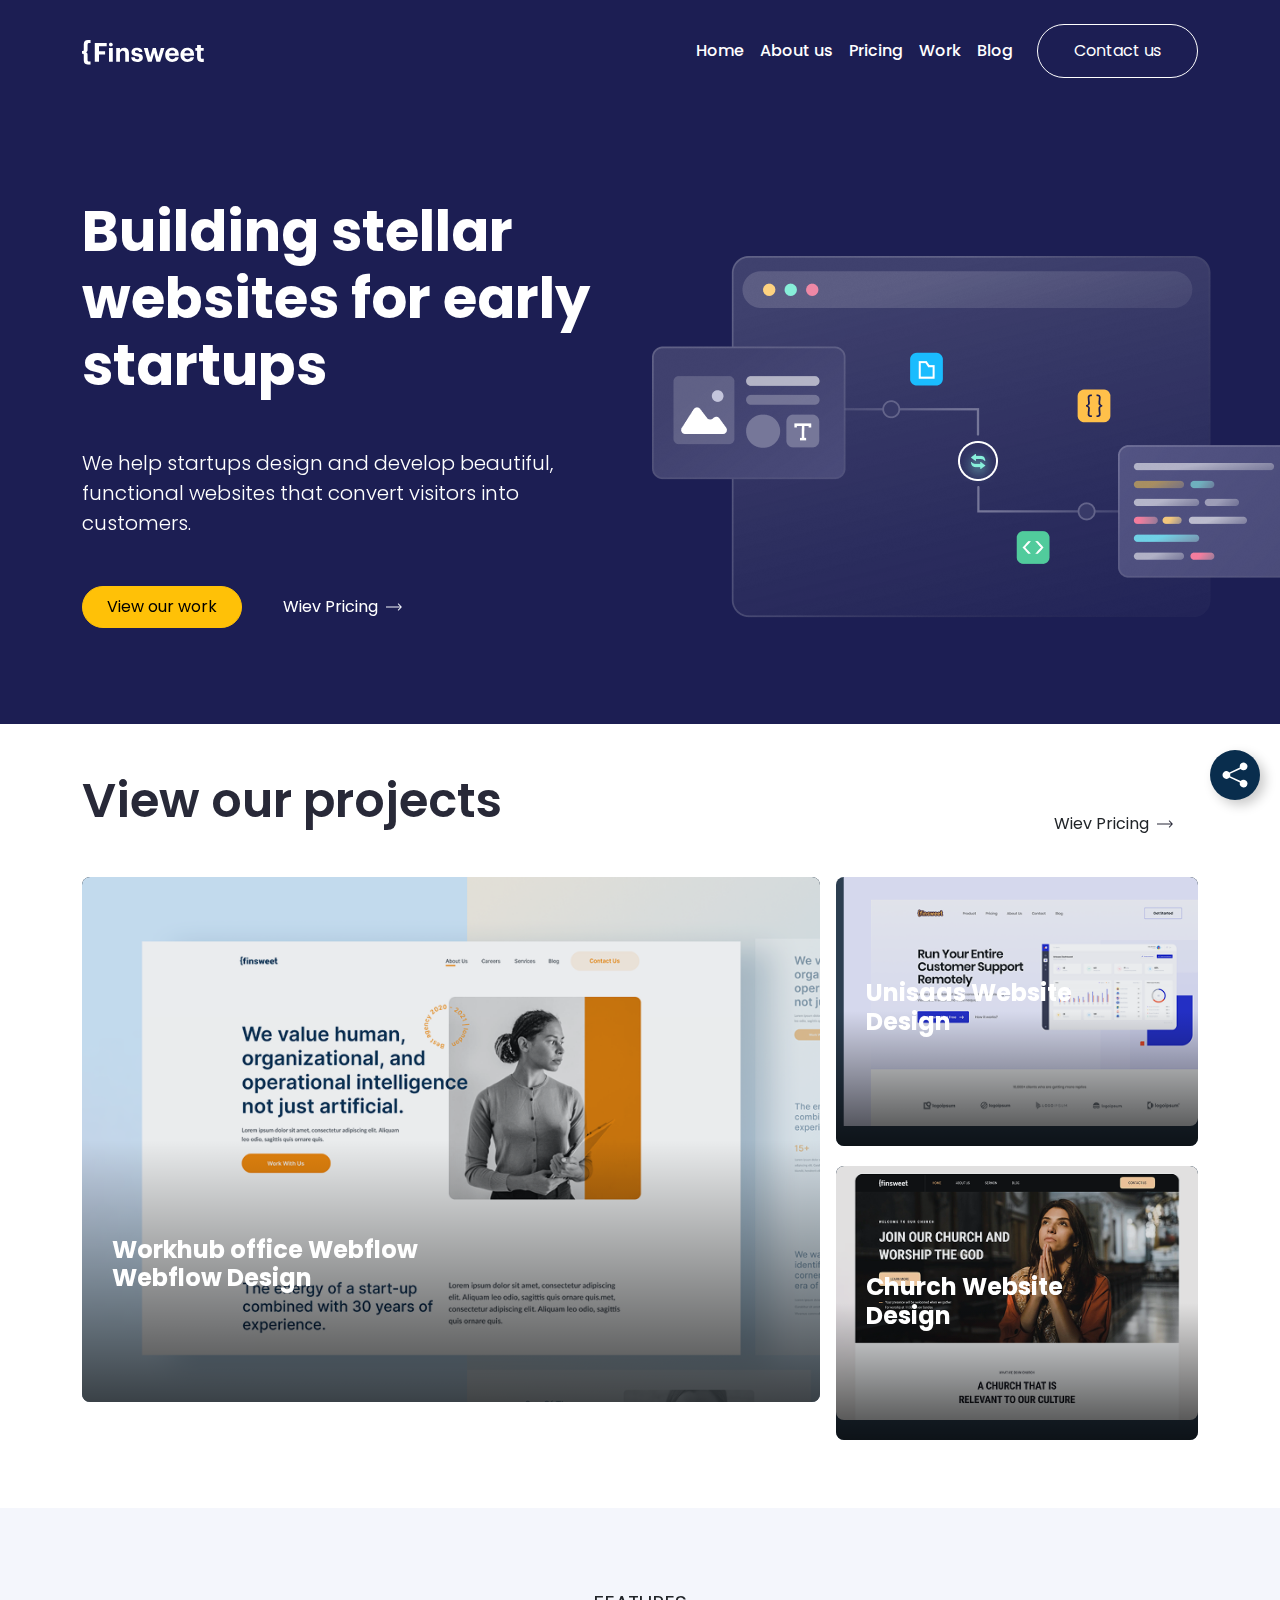
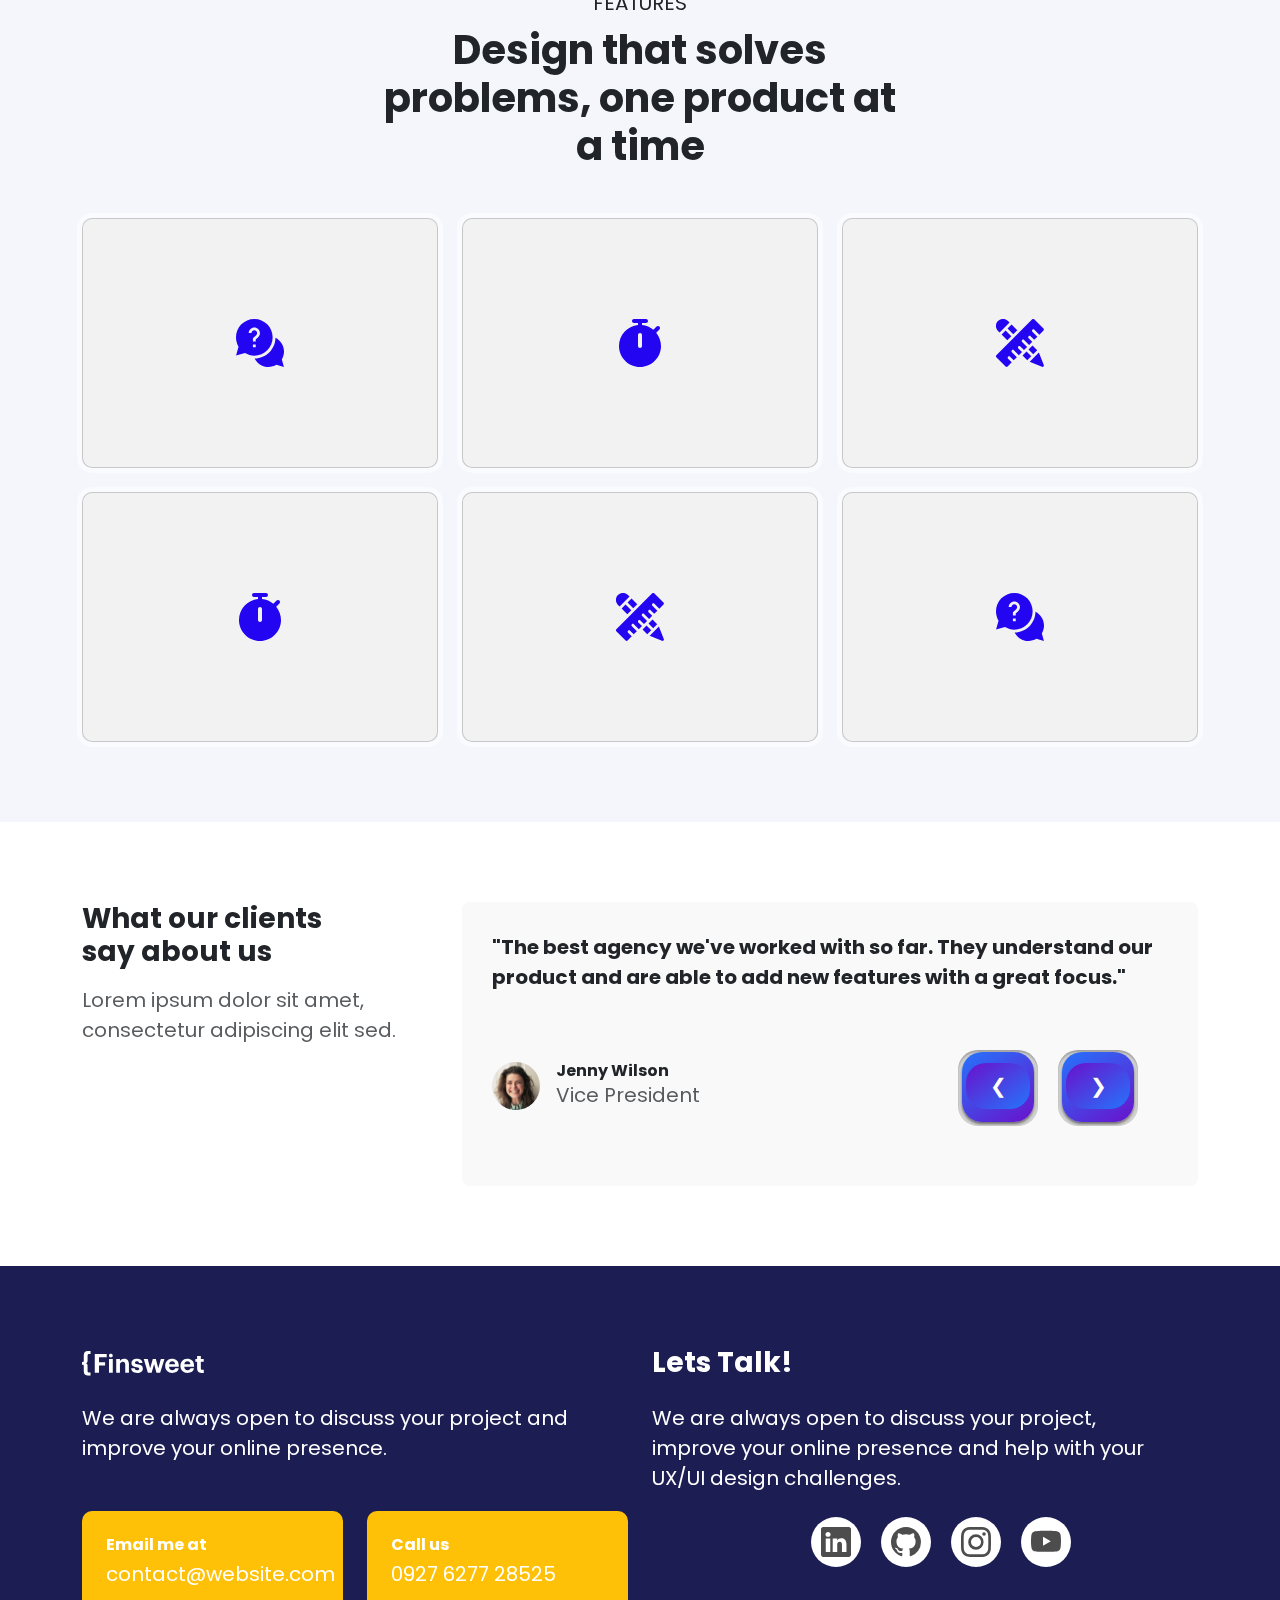
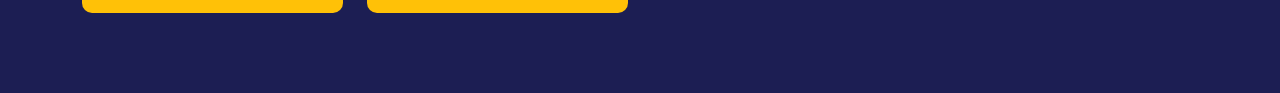
==== commit 2a2c930f: "shahriyor aka ornizdan turin figmani qiling hamma joyini zor qilib" ====
--- a/index.html
+++ b/index.html
@@ -12,6 +12,87 @@
 </head>
 
 <body>
+    <div class="buttons  best">
+        <button class="main-button">
+            <svg width="30" height="30" fill="currentColor" viewBox="0 0 24 24" xmlns="http://www.w3.org/2000/svg">
+                <path
+                    d="M15.75 5.125a3.125 3.125 0 1 1 .754 2.035l-8.397 3.9a3.124 3.124 0 0 1 0 1.88l8.397 3.9a3.125 3.125 0 1 1-.61 1.095l-8.397-3.9a3.125 3.125 0 1 1 0-4.07l8.397-3.9a3.125 3.125 0 0 1-.144-.94Z">
+                </path>
+            </svg>
+        </button>
+        <button class="discord-button button"
+            style="transition-delay: 0s, 0s, 0s; transition-property: translate, background, box-shadow;">
+            <svg xmlns="http://www.w3.org/2000/svg" viewBox="0 0 24 24" fill="currentColor" height="30" width="30">
+                <path
+                    d="M18.654 6.368a15.87 15.87 0 0 0-3.908-1.213.06.06 0 0 0-.062.03c-.17.3-.357.693-.487 1a14.628 14.628 0 0 0-4.39 0 9.911 9.911 0 0 0-.494-1 .061.061 0 0 0-.063-.03c-1.35.233-2.664.64-3.908 1.213a.05.05 0 0 0-.025.022c-2.49 3.719-3.172 7.346-2.837 10.928a.068.068 0 0 0 .025.045 15.936 15.936 0 0 0 4.794 2.424.06.06 0 0 0 .067-.023c.37-.504.699-1.036.982-1.595a.06.06 0 0 0-.034-.084 10.65 10.65 0 0 1-1.497-.714.06.06 0 0 1-.024-.08.06.06 0 0 1 .018-.022c.1-.075.201-.155.297-.234a.06.06 0 0 1 .061-.008c3.143 1.435 6.545 1.435 9.65 0a.062.062 0 0 1 .033-.005.061.061 0 0 1 .03.013c.096.08.197.159.298.234a.06.06 0 0 1 .016.081.062.062 0 0 1-.021.021c-.479.28-.98.518-1.499.713a.06.06 0 0 0-.032.085c.288.558.618 1.09.98 1.595a.06.06 0 0 0 .067.023 15.885 15.885 0 0 0 4.802-2.424.06.06 0 0 0 .025-.045c.4-4.14-.671-7.738-2.84-10.927a.04.04 0 0 0-.024-.023Zm-9.837 8.769c-.947 0-1.726-.87-1.726-1.935 0-1.066.765-1.935 1.726-1.935.968 0 1.74.876 1.726 1.935 0 1.066-.765 1.935-1.726 1.935Zm6.38 0c-.946 0-1.726-.87-1.726-1.935 0-1.066.764-1.935 1.725-1.935.969 0 1.741.876 1.726 1.935 0 1.066-.757 1.935-1.726 1.935Z">
+                </path>
+            </svg>
+        </button>
+        <button class="twitter-button button"
+            style="transition-delay: 0.1s, 0s, 0.1s; transition-property: translate, background, box-shadow;">
+            <svg xmlns="http://www.w3.org/2000/svg" viewBox="0 0 24 24" fill="currentColor" height="30" width="30">
+                <path
+                    d="M8.432 19.8c7.245 0 11.209-6.005 11.209-11.202 0-.168 0-.338-.007-.506A8.023 8.023 0 0 0 21.6 6.049a7.99 7.99 0 0 1-2.266.622 3.961 3.961 0 0 0 1.736-2.18 7.84 7.84 0 0 1-2.505.951 3.943 3.943 0 0 0-6.715 3.593A11.19 11.19 0 0 1 3.73 4.92a3.947 3.947 0 0 0 1.222 5.259 3.989 3.989 0 0 1-1.784-.49v.054a3.946 3.946 0 0 0 3.159 3.862 3.964 3.964 0 0 1-1.775.069 3.939 3.939 0 0 0 3.68 2.733 7.907 7.907 0 0 1-4.896 1.688 7.585 7.585 0 0 1-.936-.054A11.213 11.213 0 0 0 8.432 19.8Z">
+                </path>
+            </svg>
+        </button>
+        <button class="reddit-button button"
+            style="transition-delay: 0.2s, 0s, 0.2s; transition-property: translate, background, box-shadow;">
+            <a href="#back-top">
+
+                <svg width="30" height="30" fill="currentColor" viewBox="0 0 24 24" xmlns="http://www.w3.org/2000/svg">
+                    <path
+                        d="M9.708 12a1.039 1.039 0 0 0-1.037 1.037c0 .574.465 1.05 1.037 1.04a1.04 1.04 0 0 0 0-2.077Zm2.304 4.559c.394 0 1.754-.048 2.47-.764a.29.29 0 0 0 0-.383.266.266 0 0 0-.382 0c-.442.454-1.408.61-2.088.61-.681 0-1.635-.156-2.089-.61a.266.266 0 0 0-.382 0 .266.266 0 0 0 0 .383c.705.704 2.065.763 2.471.763Zm1.24-3.509a1.04 1.04 0 0 0 1.039 1.037c.572 0 1.037-.476 1.037-1.037a1.039 1.039 0 0 0-2.075 0Z">
+                    </path>
+                    <path
+                        d="M22 12a10 10 0 1 1-20 0 10 10 0 0 1 20 0Zm-4.785-1.456c-.394 0-.753.155-1.015.406-1.001-.716-2.375-1.181-3.901-1.241l.667-3.127 2.173.466a1.038 1.038 0 1 0 1.037-1.087 1.037 1.037 0 0 0-.93.585l-2.422-.512a.254.254 0 0 0-.264.106.232.232 0 0 0-.035.096l-.74 3.485c-1.55.048-2.947.513-3.963 1.24a1.466 1.466 0 0 0-1.927-.082 1.454 1.454 0 0 0 .318 2.457 2.542 2.542 0 0 0-.037.441c0 2.244 2.614 4.07 5.836 4.07 3.222 0 5.835-1.813 5.835-4.07a2.73 2.73 0 0 0-.036-.44c.502-.227.86-.74.86-1.337 0-.813-.656-1.456-1.456-1.456Z">
+                    </path>
+                </svg>
+            </a>
+
+        </button>
+        <button class="messenger-button button"
+            style="transition-delay: 0.3s, 0s, 0.3s; transition-property: translate, background, box-shadow;">
+
+            <svg width="30" height="30" fill="currentColor" viewBox="0 0 24 24" xmlns="http://www.w3.org/2000/svg">
+                <path
+                    d="M2 11.7C2 6.126 6.366 2 12 2s10 4.126 10 9.7c0 5.574-4.366 9.7-10 9.7-1.012 0-1.982-.134-2.895-.384a.799.799 0 0 0-.534.038l-1.985.877a.8.8 0 0 1-1.122-.707l-.055-1.779a.799.799 0 0 0-.269-.57C3.195 17.135 2 14.615 2 11.7Zm6.932-1.824-2.937 4.66c-.281.448.268.952.689.633l3.156-2.395a.6.6 0 0 1 .723-.003l2.336 1.753a1.501 1.501 0 0 0 2.169-.4l2.937-4.66c.283-.448-.267-.952-.689-.633l-3.156 2.395a.6.6 0 0 1-.723.003l-2.336-1.754a1.5 1.5 0 0 0-2.169.4v.001Z">
+                </path>
+            </svg>
+        </button>
+        <button class="pinterest-button button"
+            style="transition-delay: 0.4s, 0s, 0.4s; transition-property: translate, background, box-shadow;">
+            <svg xmlns="http://www.w3.org/2000/svg" viewBox="0 0 24 24" fill="currentColor" height="30" width="30">
+                <path
+                    d="M12.48 2.4a9.6 9.6 0 0 0-3.498 18.543c-.084-.76-.16-1.927.033-2.757.175-.75 1.125-4.772 1.125-4.772s-.287-.575-.287-1.424c0-1.336.774-2.332 1.738-2.332.818 0 1.214.614 1.214 1.352 0 .824-.524 2.055-.795 3.196-.226.955.48 1.735 1.422 1.735 1.706 0 3.018-1.8 3.018-4.397 0-2.298-1.653-3.904-4.01-3.904-2.732 0-4.335 2.048-4.335 4.165 0 .825.318 1.71.714 2.191a.288.288 0 0 1 .067.276c-.073.302-.235.955-.266 1.088-.042.176-.14.213-.322.129-1.2-.558-1.949-2.311-1.949-3.72 0-3.028 2.201-5.808 6.344-5.808 3.33 0 5.918 2.372 5.918 5.544 0 3.308-2.087 5.971-4.981 5.971-.974 0-1.888-.505-2.201-1.103l-.598 2.283c-.217.834-.803 1.879-1.194 2.516A9.6 9.6 0 1 0 12.48 2.4Z">
+                </path>
+            </svg>
+        </button>
+        <button class="instagram-button button"
+            style="transition-delay: 0.5s, 0s, 0.5s; transition-property: translate, background, box-shadow;">
+            <svg width="30" height="30" fill="currentColor" viewBox="0 0 24 24" xmlns="http://www.w3.org/2000/svg">
+                <path
+                    d="M12 2c-2.714 0-3.055.013-4.121.06-1.066.05-1.793.217-2.429.465a4.896 4.896 0 0 0-1.771 1.154A4.909 4.909 0 0 0 2.525 5.45c-.248.635-.416 1.362-.465 2.425C2.013 8.944 2 9.284 2 12.001c0 2.715.013 3.055.06 4.121.05 1.066.217 1.792.465 2.428a4.91 4.91 0 0 0 1.154 1.771 4.88 4.88 0 0 0 1.77 1.154c.637.247 1.362.416 2.427.465 1.068.047 1.408.06 4.124.06 2.716 0 3.055-.012 4.122-.06 1.064-.05 1.793-.218 2.43-.465a4.893 4.893 0 0 0 1.77-1.154 4.91 4.91 0 0 0 1.153-1.771c.246-.636.415-1.363.465-2.428.047-1.066.06-1.406.06-4.122s-.012-3.056-.06-4.124c-.05-1.064-.219-1.791-.465-2.426a4.907 4.907 0 0 0-1.154-1.771 4.888 4.888 0 0 0-1.771-1.154c-.637-.248-1.365-.416-2.429-.465-1.067-.047-1.406-.06-4.123-.06H12Zm-.896 1.803H12c2.67 0 2.987.008 4.04.057.975.044 1.505.208 1.858.344.466.181.8.399 1.15.748.35.35.566.683.747 1.15.138.352.3.882.344 1.857.049 1.053.059 1.37.059 4.039 0 2.668-.01 2.986-.059 4.04-.044.974-.207 1.503-.344 1.856a3.09 3.09 0 0 1-.748 1.149 3.09 3.09 0 0 1-1.15.747c-.35.137-.88.3-1.857.345-1.053.047-1.37.059-4.04.059s-2.987-.011-4.041-.059c-.975-.045-1.504-.208-1.856-.345a3.097 3.097 0 0 1-1.15-.747 3.1 3.1 0 0 1-.75-1.15c-.136-.352-.3-.882-.344-1.857-.047-1.054-.057-1.37-.057-4.041 0-2.67.01-2.985.057-4.039.045-.975.208-1.505.345-1.857.181-.466.399-.8.749-1.15a3.09 3.09 0 0 1 1.15-.748c.352-.137.881-.3 1.856-.345.923-.042 1.28-.055 3.144-.056v.003Zm6.235 1.66a1.2 1.2 0 1 0 0 2.4 1.2 1.2 0 0 0 0-2.4ZM12 6.865a5.136 5.136 0 1 0-.16 10.272A5.136 5.136 0 0 0 12 6.865Zm0 1.801a3.334 3.334 0 1 1 0 6.668 3.334 3.334 0 0 1 0-6.668Z">
+                </path>
+            </svg>
+        </button>
+        <button class="snapchat-button button"
+            style="transition-delay: 0.6s, 0s, 0.6s; transition-property: translate, background, box-shadow;">
+            <svg xmlns="http://www.w3.org/2000/svg" viewBox="0 0 24 24" fill="currentColor" height="30" width="30">
+                <path
+                    d="M21.929 16.407c-.139-.378-.404-.58-.705-.748a1.765 1.765 0 0 0-.154-.08l-.273-.139c-.94-.499-1.674-1.127-2.183-1.872a4.234 4.234 0 0 1-.375-.664c-.043-.125-.04-.195-.01-.259a.424.424 0 0 1 .121-.125l.44-.289a14.1 14.1 0 0 0 .464-.306c.386-.27.656-.558.825-.878a1.745 1.745 0 0 0 .086-1.45c-.256-.672-.891-1.09-1.661-1.09-.206 0-.41.027-.609.082.008-.46-.002-.947-.043-1.424-.146-1.68-.734-2.56-1.347-3.263a5.367 5.367 0 0 0-1.368-1.1C14.204 2.27 13.15 2 11.998 2c-1.15 0-2.2.27-3.131.801-.515.29-.978.663-1.371 1.104-.613.703-1.2 1.584-1.347 3.263-.041.477-.05.965-.045 1.422a2.288 2.288 0 0 0-.608-.081c-.77 0-1.405.418-1.66 1.091a1.747 1.747 0 0 0 .083 1.451c.17.32.44.608.825.877.103.072.263.174.464.307l.424.276c.054.036.1.083.136.138.033.066.034.137-.015.271a4.204 4.204 0 0 1-.369.65c-.497.729-1.21 1.346-2.12 1.84-.481.255-.982.425-1.193 1-.16.435-.055.929.35 1.344.148.156.32.287.51.387a5.54 5.54 0 0 0 1.25.5c.09.023.176.061.253.113.148.13.128.325.324.61.099.147.225.275.37.375.413.286.876.303 1.369.322.444.018.947.038 1.521.225.238.08.486.233.773.41.687.423 1.63 1.003 3.207 1.003s2.525-.583 3.22-1.008c.284-.175.53-.325.761-.401.575-.19 1.079-.21 1.523-.226.491-.019.955-.038 1.369-.323.172-.12.315-.277.42-.46.142-.24.137-.409.27-.525a.783.783 0 0 1 .238-.108 5.552 5.552 0 0 0 1.268-.506c.2-.108.382-.25.536-.42l.005-.006c.38-.406.475-.886.32-1.309Zm-1.401.753c-.855.473-1.424.421-1.866.706-.375.242-.153.763-.425.95-.337.233-1.327-.015-2.607.408-1.056.349-1.73 1.352-3.629 1.352-1.898 0-2.556-1.001-3.63-1.355-1.277-.422-2.27-.175-2.604-.406-.273-.188-.052-.71-.427-.951-.442-.285-1.011-.234-1.865-.704-.545-.3-.236-.488-.055-.575 3.098-1.499 3.592-3.813 3.613-3.985.027-.207.056-.371-.173-.582-.221-.206-1.202-.813-1.475-1.003-.45-.315-.65-.629-.502-1.015.102-.268.351-.369.612-.369.083 0 .166.01.247.028.495.107.975.356 1.252.422a.477.477 0 0 0 .103.014c.147 0 .2-.075.19-.244-.033-.541-.11-1.596-.024-2.582.117-1.355.555-2.028 1.074-2.622.25-.286 1.42-1.525 3.662-1.525 2.24 0 3.415 1.234 3.664 1.52.52.593.957 1.265 1.073 2.622.085.985.012 2.04-.023 2.581-.013.178.042.244.19.244a.442.442 0 0 0 .102-.013c.278-.067.759-.316 1.253-.422a1.14 1.14 0 0 1 .246-.029c.262 0 .511.102.612.369.147.386-.05.7-.5 1.015-.273.19-1.255.797-1.476 1.002-.23.212-.2.375-.174.583.023.175.517 2.489 3.613 3.986.184.091.492.278-.051.58Z">
+                </path>
+            </svg>
+        </button>
+        <button class="whatsapp-button button"
+            style="transition-delay: 0.7s, 0s, 0.7s; transition-property: translate, background, box-shadow;">
+            <svg xmlns="http://www.w3.org/2000/svg" viewBox="0 0 24 24" fill="currentColor" height="30" width="30">
+                <path
+                    d="M19.001 4.908A9.817 9.817 0 0 0 11.992 2C6.534 2 2.085 6.448 2.08 11.908c0 1.748.458 3.45 1.321 4.956L2 22l5.255-1.377a9.916 9.916 0 0 0 4.737 1.206h.005c5.46 0 9.908-4.448 9.913-9.913A9.872 9.872 0 0 0 19 4.908h.001ZM11.992 20.15A8.216 8.216 0 0 1 7.797 19l-.3-.18-3.117.818.833-3.041-.196-.314a8.2 8.2 0 0 1-1.258-4.381c0-4.533 3.696-8.23 8.239-8.23a8.2 8.2 0 0 1 5.825 2.413 8.196 8.196 0 0 1 2.41 5.825c-.006 4.55-3.702 8.24-8.24 8.24Zm4.52-6.167c-.247-.124-1.463-.723-1.692-.808-.228-.08-.394-.123-.556.124-.166.246-.641.808-.784.969-.143.166-.29.185-.537.062-.247-.125-1.045-.385-1.99-1.23-.738-.657-1.232-1.47-1.38-1.716-.142-.247-.013-.38.11-.504.11-.11.247-.29.37-.432.126-.143.167-.248.248-.413.082-.167.043-.31-.018-.433-.063-.124-.557-1.345-.765-1.838-.2-.486-.404-.419-.557-.425-.142-.009-.309-.009-.475-.009a.911.911 0 0 0-.661.31c-.228.247-.864.845-.864 2.067 0 1.22.888 2.395 1.013 2.56.122.167 1.742 2.666 4.229 3.74.587.257 1.05.408 1.41.523.595.19 1.13.162 1.558.1.475-.072 1.464-.6 1.673-1.178.205-.58.205-1.075.142-1.18-.061-.104-.227-.165-.475-.29Z">
+                </path>
+            </svg>
+        </button>
+    </div>
 
     <div id="loading">
         <div class="spider center">
@@ -42,7 +123,7 @@
     </div>
 
 
-    <div class="sticky-menu-container">
+    <!-- <div class="sticky-menu-container">
         <div class="inner-menu closed">
             <ul class="menu-list">
                 <li class="menu-item">
@@ -126,10 +207,7 @@
                 </svg>
             </div>
         </div>
-    </div>
-
-
-
+    </div> -->
 
     <nav id="back-top" class="navbar navbar-expand-lg py-4" style="background-color: #1C1E53 !important;">
         <div class="container d-flex justify-content-between align-items-center">
@@ -151,24 +229,28 @@
                         <a class="nav-link active text-white" aria-current="page" href="#">Home</a>
                     </li>
                     <li class="nav-item">
-                        <a class="nav-link text-white " href="#">About us</a>
+                        <a class="nav-link text-white " href="./pages/about.html">About us</a>
 
                     </li>
                     <li class="nav-item">
-                        <a class="nav-link text-white" href="#">Pricing</a>
+                        <a class="nav-link text-white" href="./pages/pricing.html">Pricing</a>
                     </li>
                     <li class="nav-item">
-                        <a class="nav-link text-white" aria-disabled="true">Work</a>
+                        <a class="nav-link text-white" aria-disabled="true" href="./pages/work.html">Work</a>
                     </li>
                     <li class="nav-item">
-                        <a class="nav-link text-white" aria-disabled="true">Blog</a>
+                        <a class="nav-link text-white" aria-disabled="true" href="./pages/blog.html">Blog</a>
                     </li>
                 </ul>
-                <button class="btn btn-outline-success px-4 py-2 text-white border-white" style="border-radius: 50px;"
-                    type="button">Contact us</button>
+                <button class="btn btn-outline-success text-white border-white " style="border-radius: 50px;"
+                    type="button"><a class="nav-link text-white  px-4 py-2 " aria-disabled="true"
+                        href="./pages/contact.html">Contact us</a>
+                </button>
             </div>
         </div>
     </nav>
+
+
 
     <div class="offcanvas offcanvas-start text-bg-dark" tabindex="-1" id="offcanvasNavbar"
         aria-labelledby="offcanvasNavbarLabel">
@@ -183,13 +265,16 @@
                     <a class="nav-link active text-white" aria-current="page" href="#">Home</a>
                 </li>
                 <li class="nav-item">
-                    <a class="nav-link text-white" href="#">Link</a>
+                    <a class="nav-link text-white" href="./pages/about.html">About us</a>
                 </li>
                 <li class="nav-item">
-                    <a class="nav-link text-white" href="#">Dropdown</a>
+                    <a class="nav-link text-white" href="./pages/pricing.html">Pricing</a>
                 </li>
                 <li class="nav-item">
-                    <a class="nav-link text-white" aria-disabled="true">Disabled</a>
+                    <a class="nav-link text-white" href="./pages/work.html">Work</a>
+                </li>
+                <li class="nav-item">
+                    <a class="nav-link text-white" href="./pages/blog.html">Blog</a>
                 </li>
             </ul>
             <button class="btn btn-outline-success mt-3 px-4 py-2 text-white border-white w-100"
@@ -450,7 +535,6 @@
                         with your<br>UX/UI design challenges.</p>
 
 
-                    <!-- From Uiverse.io by wilsondesouza -->
                     <ul class="example-2">
                         <li class="icon-content">
                             <a href="https://linkedin.com/" aria-label="LinkedIn" data-social="linkedin">
--- a/css/style.css
+++ b/css/style.css
@@ -13,6 +13,7 @@
 html,
 body {
   font-family: "Poppins", sans-serif;
+  overflow-x: hidden;
 }
 .fonts {
   font-weight: 500;
@@ -93,7 +94,7 @@
 }
 
 .footer-section {
-  background-color: #1b1c2b;
+  background-color: #1C1E53;
   color: white;
   padding: 80px 0;
 }
@@ -780,7 +781,7 @@
     font-size: 20px;
   }
 }
-
+/* 
 
 .fab-wrapper {
   z-index: 100;
@@ -963,7 +964,7 @@
 #backToTop:hover {
   background-color: #0056b3;
 }
-
+ */
 
 
 
@@ -1279,3 +1280,146 @@
     opacity: 0;
   }
 }
+
+
+
+
+
+
+
+
+
+
+
+
+
+
+
+
+.buttons {
+  z-index: 100;
+  position: relative;
+  display: grid;
+  place-items: center;
+  height: fit-content;
+  width: fit-content;
+  transition: 0.3s;
+  border-radius: 50%;
+}
+
+.buttons:hover {
+  padding: 60px;
+}
+
+.buttons:hover .button {
+  box-shadow: 5px 5px 12px #cacaca, -5px -5px 12px #ffffff;
+}
+
+.main-button {
+  position: relative;
+  display: grid;
+  place-items: center;
+  padding: 10px;
+  border: none;
+  background: rgb(9, 45, 77);
+  box-shadow: 5px 5px 12px #cacaca, -5px -5px 12px #ffffff;
+  border-radius: 50%;
+  transition: 0.2s;
+  z-index: 100;
+}
+
+.button {
+  position: absolute;
+  display: grid;
+  place-items: center;
+  padding: 10px;
+  border: none;
+  background: #e8e8e8;
+  box-shadow: 5px 5px 12px rgba(202, 202, 202, 0), -5px -5px 12px rgba(255, 255, 255, 0);
+  transition: 0.3s;
+  border-radius: 50%;
+}
+
+.discord-button:hover {
+  background: #5865F2;
+}
+
+.buttons:hover .discord-button {
+  translate: 70px 0px;
+  box-shadow: 5px 5px 12px #cacaca, -5px -5px 12px #ffffff;
+}
+
+.twitter-button:hover {
+  background: #1CA1F1;
+}
+
+.buttons:hover .twitter-button {
+  translate: 47px -47px;
+  box-shadow: 5px 5px 12px #cacaca, -5px -5px 12px #ffffff;
+}
+
+.reddit-button:hover {
+  background: #FF4500;
+}
+
+.buttons:hover .reddit-button {
+  translate: 0px -70px;
+  box-shadow: 5px 5px 12px #cacaca, -5px -5px 12px #ffffff;
+}
+
+.messenger-button:hover {
+  background: #0093FF;
+}
+
+.buttons:hover .messenger-button {
+  translate: -47px -47px;
+  box-shadow: 5px 5px 12px #cacaca, -5px -5px 12px #ffffff;
+}
+
+.pinterest-button:hover {
+  background: #F0002A;
+}
+
+.buttons:hover .pinterest-button {
+  translate: -70px 0px;
+  box-shadow: 5px 5px 12px #cacaca, -5px -5px 12px #ffffff;
+}
+
+.instagram-button:hover {
+  background: #F914AF;
+}
+
+.buttons:hover .instagram-button {
+  translate: -47px 47px;
+  box-shadow: 5px 5px 12px #cacaca, -5px -5px 12px #ffffff;
+}
+
+.snapchat-button:hover {
+  background: #FFFC00;
+}
+
+.buttons:hover .snapchat-button {
+  translate: 0px 70px;
+  box-shadow: 5px 5px 12px #cacaca, -5px -5px 12px #ffffff;
+}
+
+.whatsapp-button:hover {
+  background: #25D366;
+}
+
+.buttons:hover .whatsapp-button {
+  translate: 47px 47px;
+  box-shadow: 5px 5px 12px #cacaca, -5px -5px 12px #ffffff;
+}
+
+.buttons{
+  position: fixed;
+  bottom: 100px;
+  right: 20px;
+}
+
+
+.best .button{
+  width: 50px;
+  height: 50px;
+}
